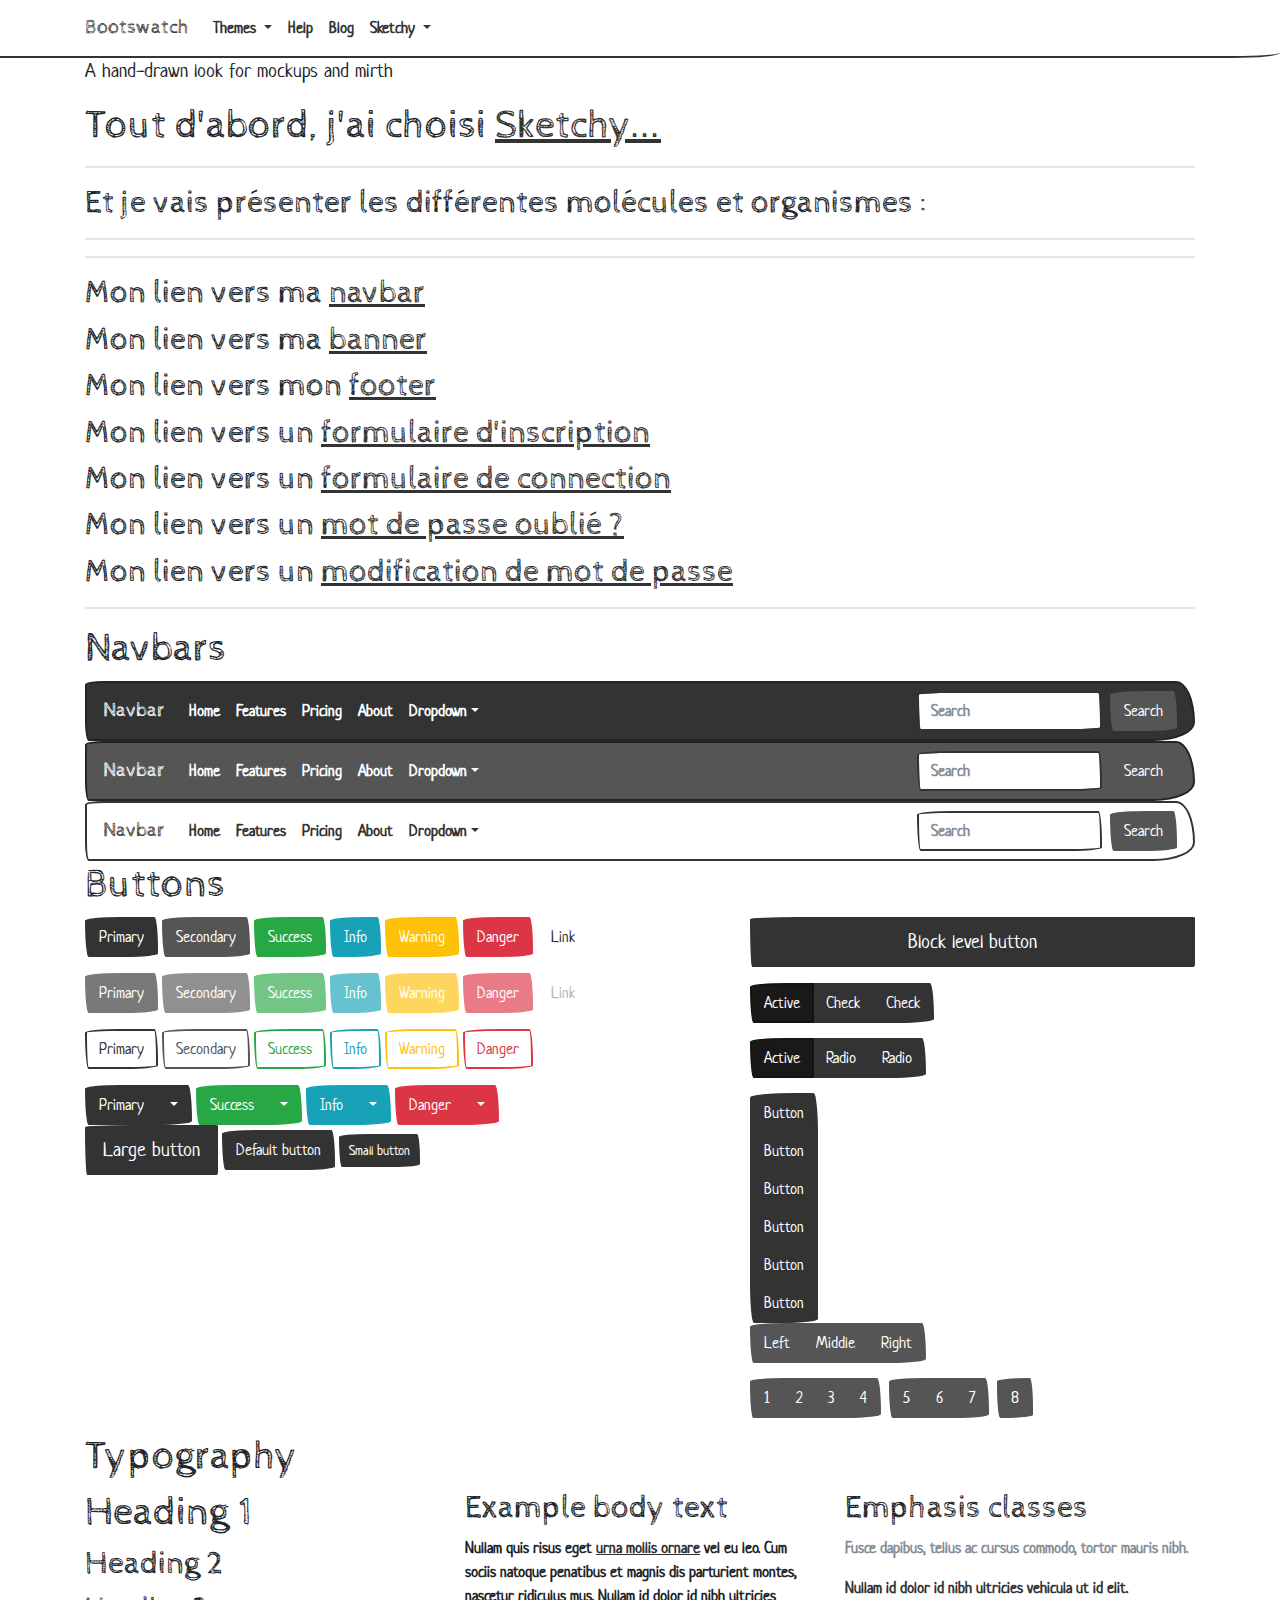
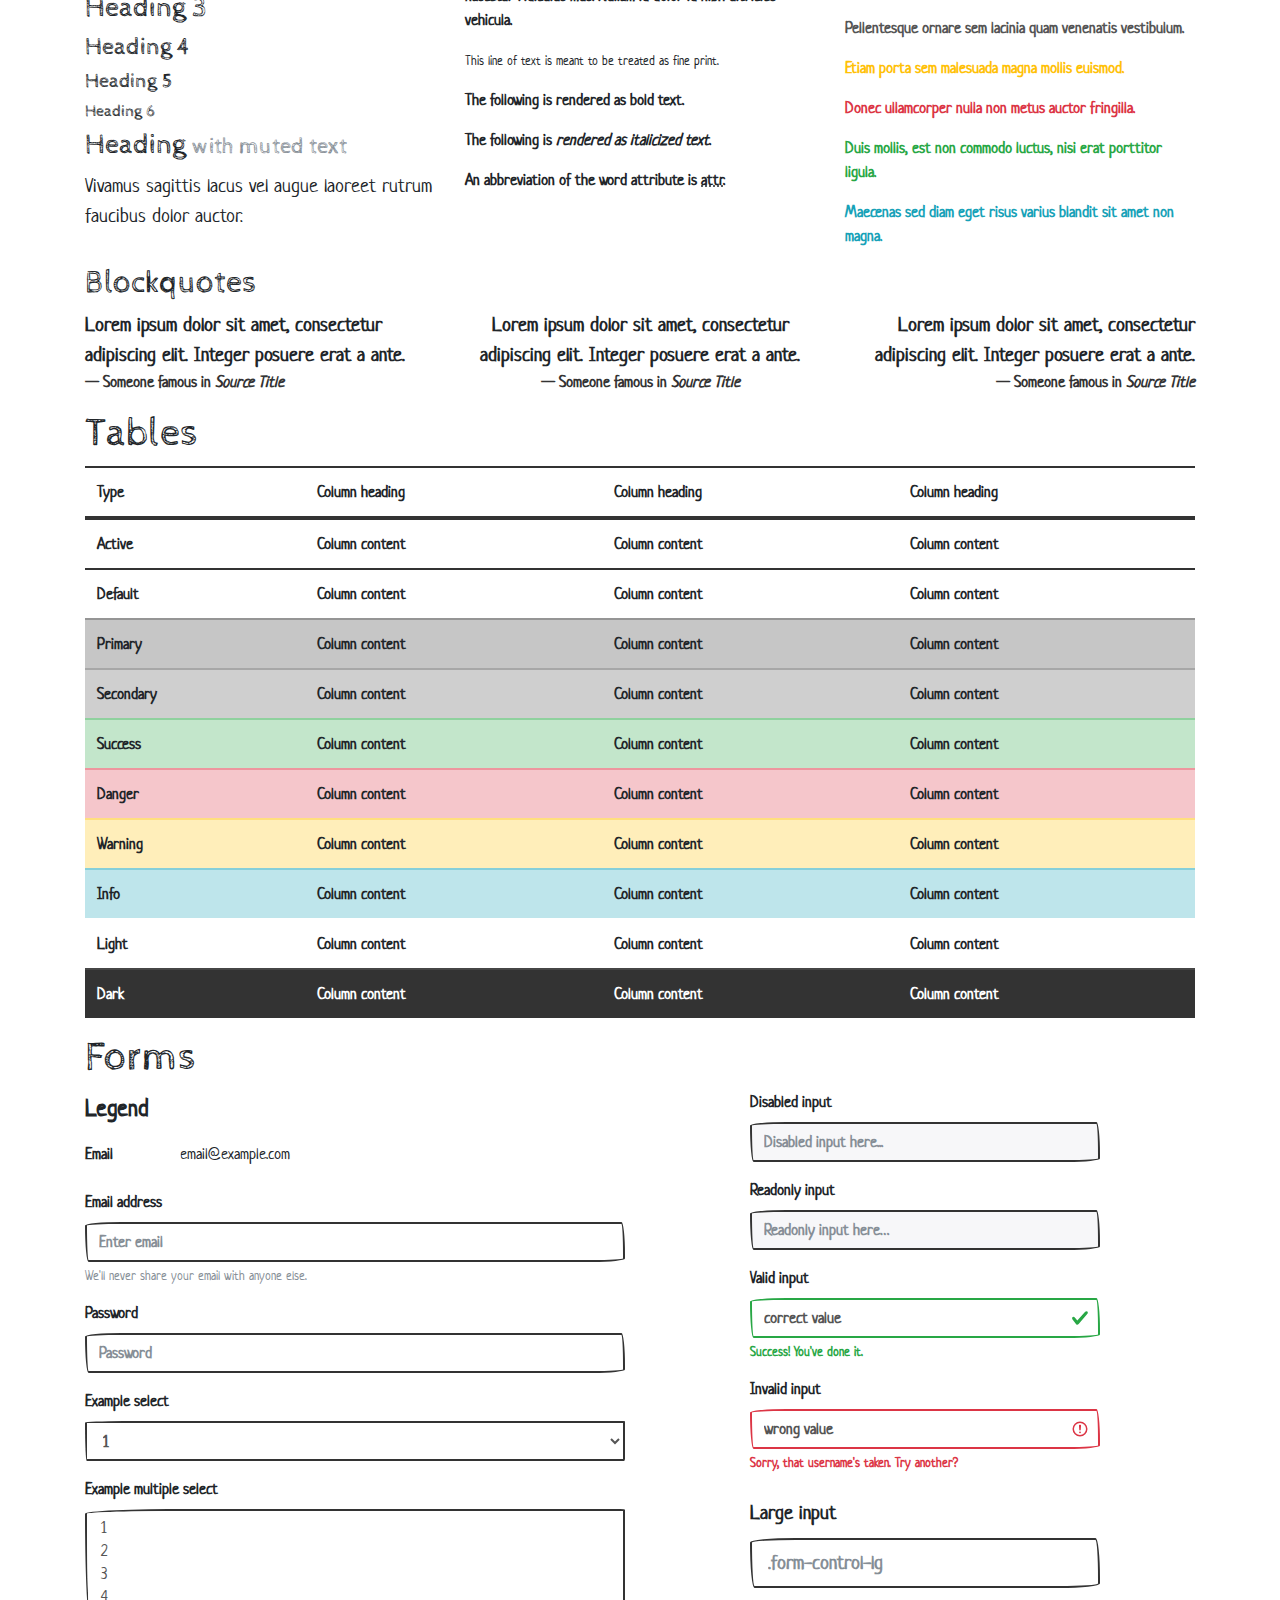
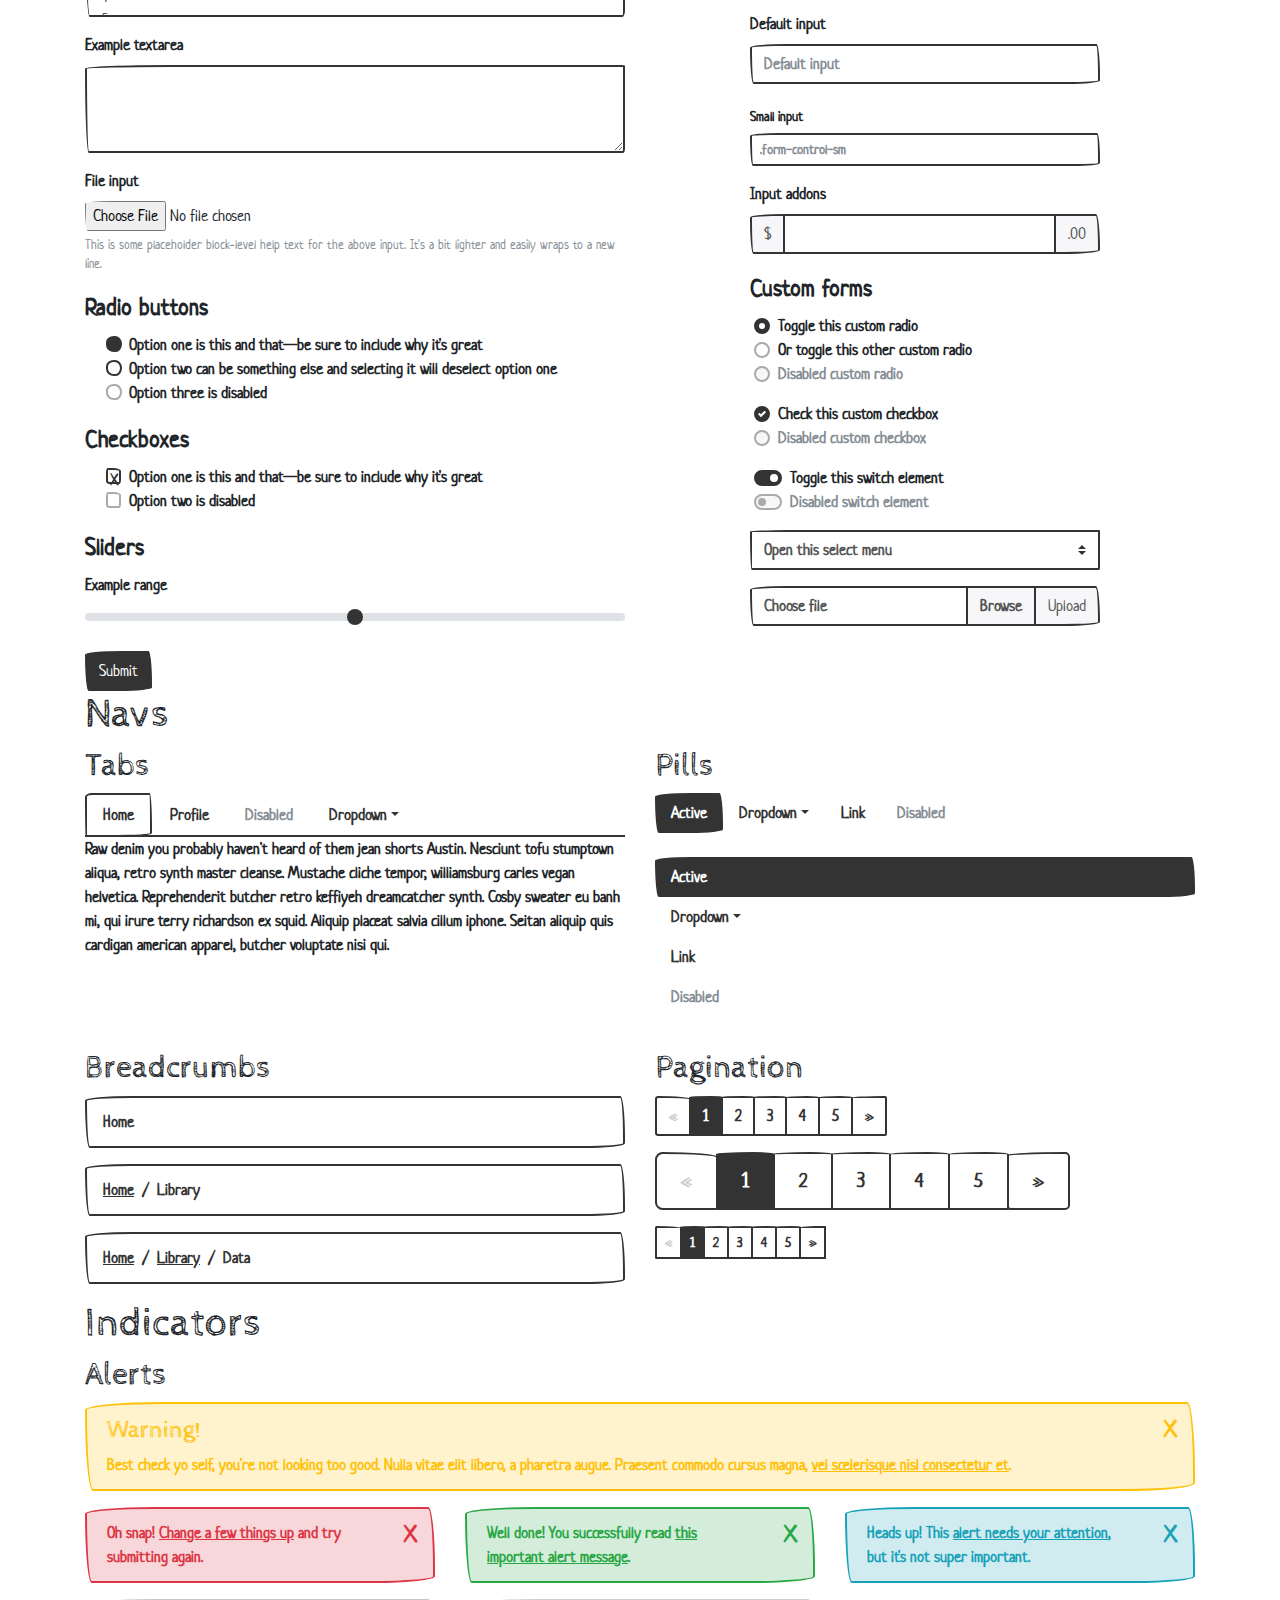
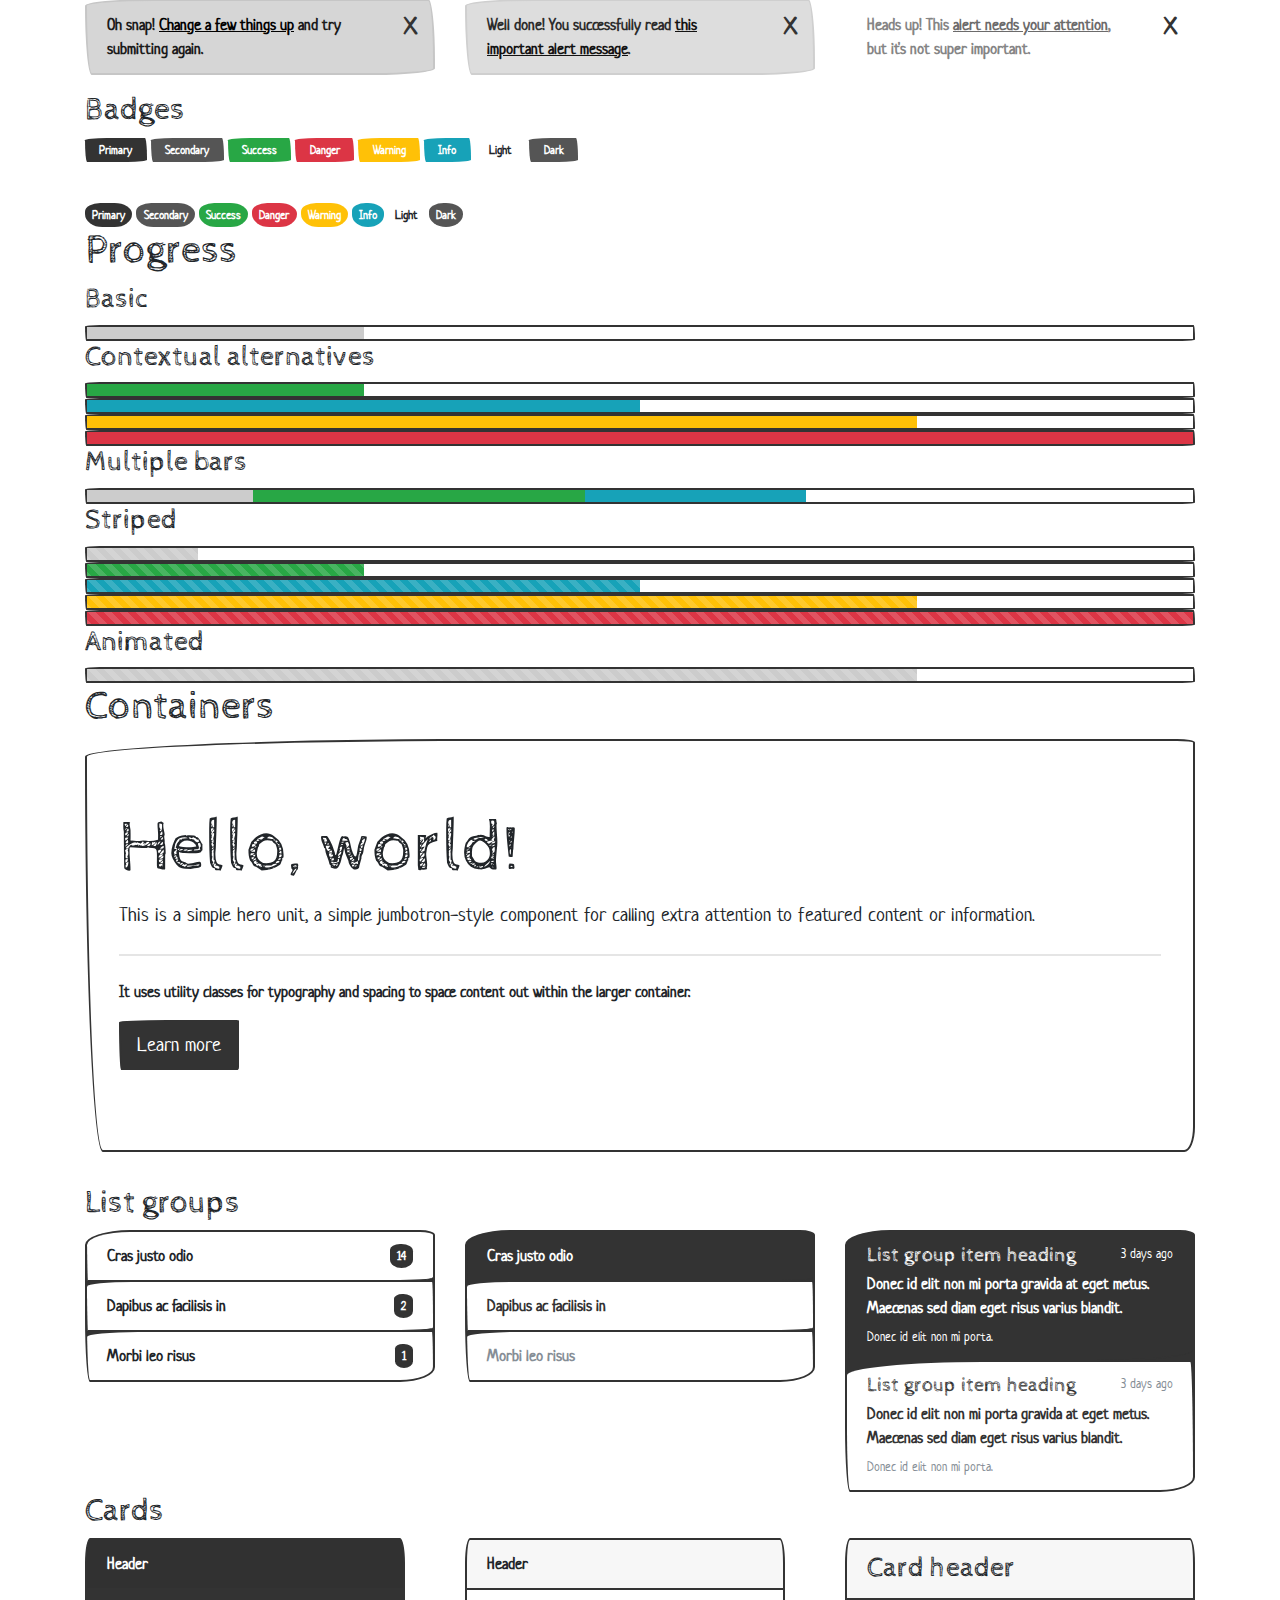
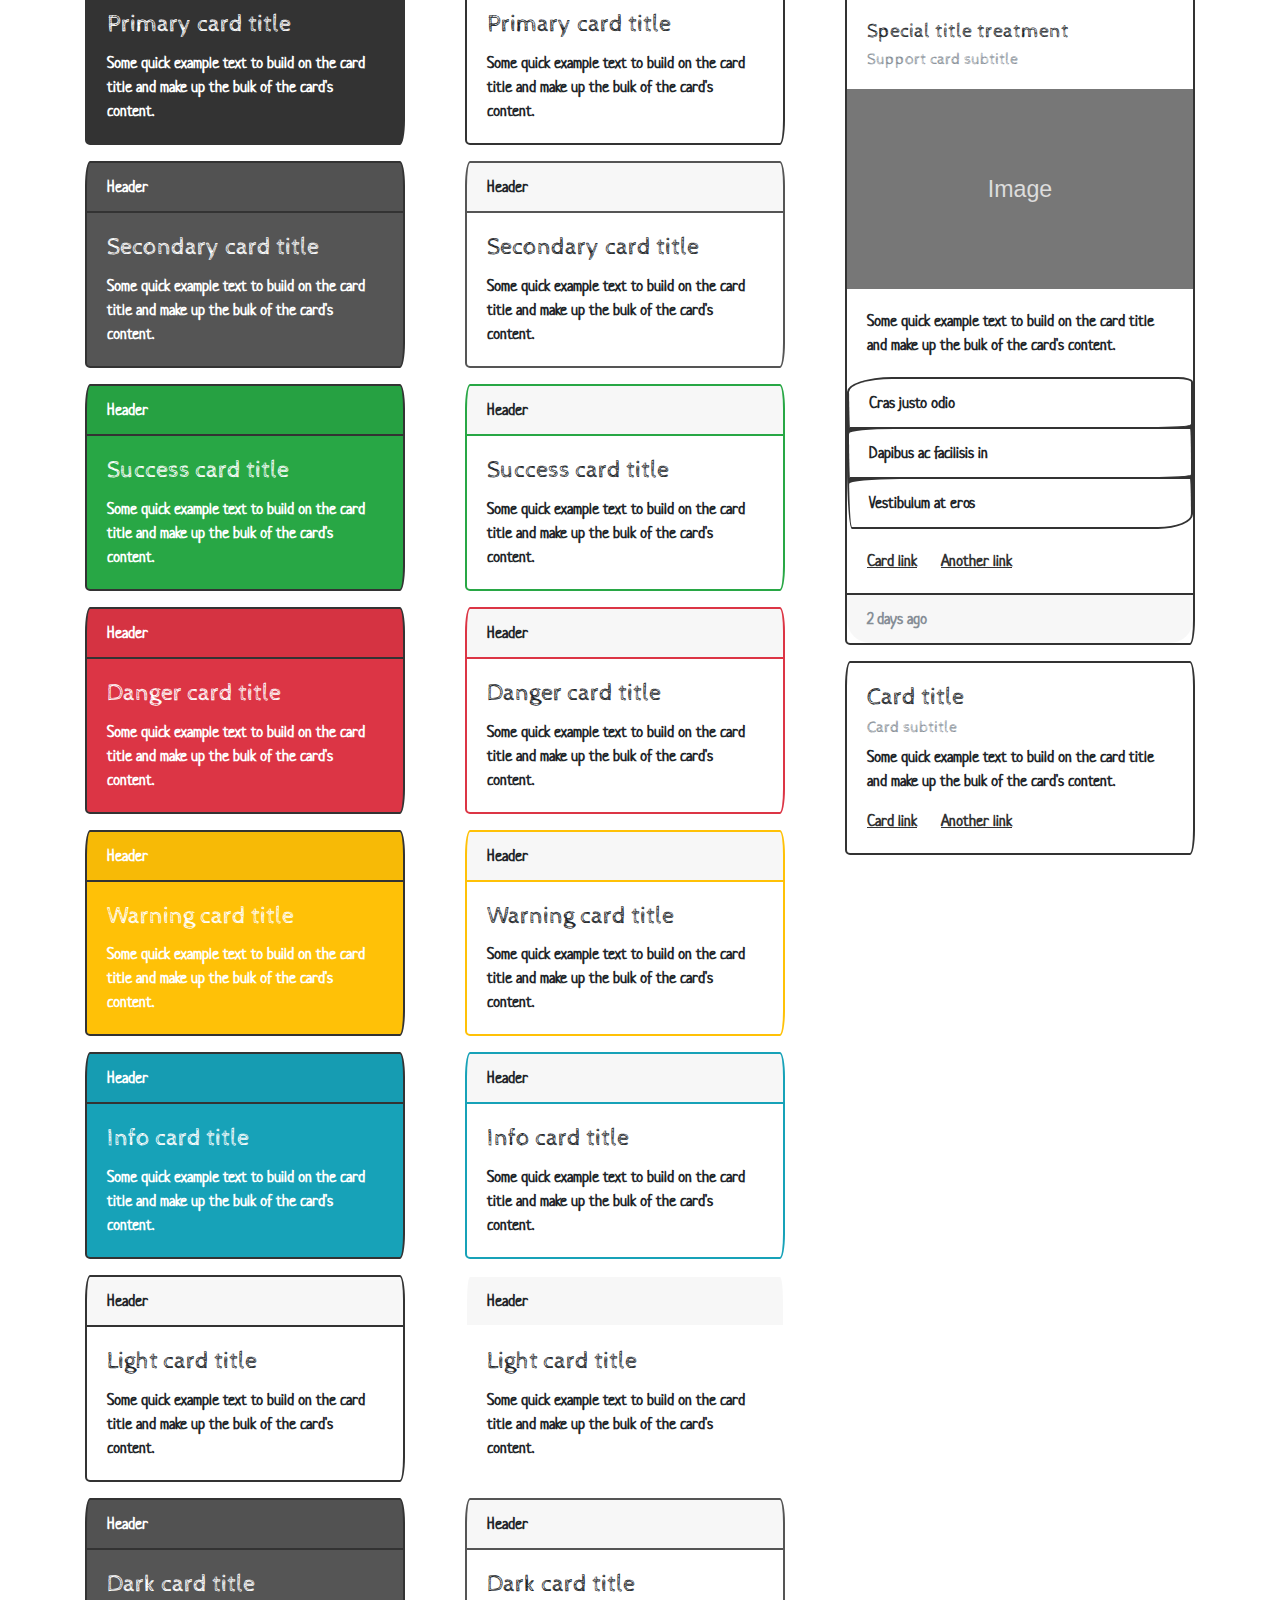
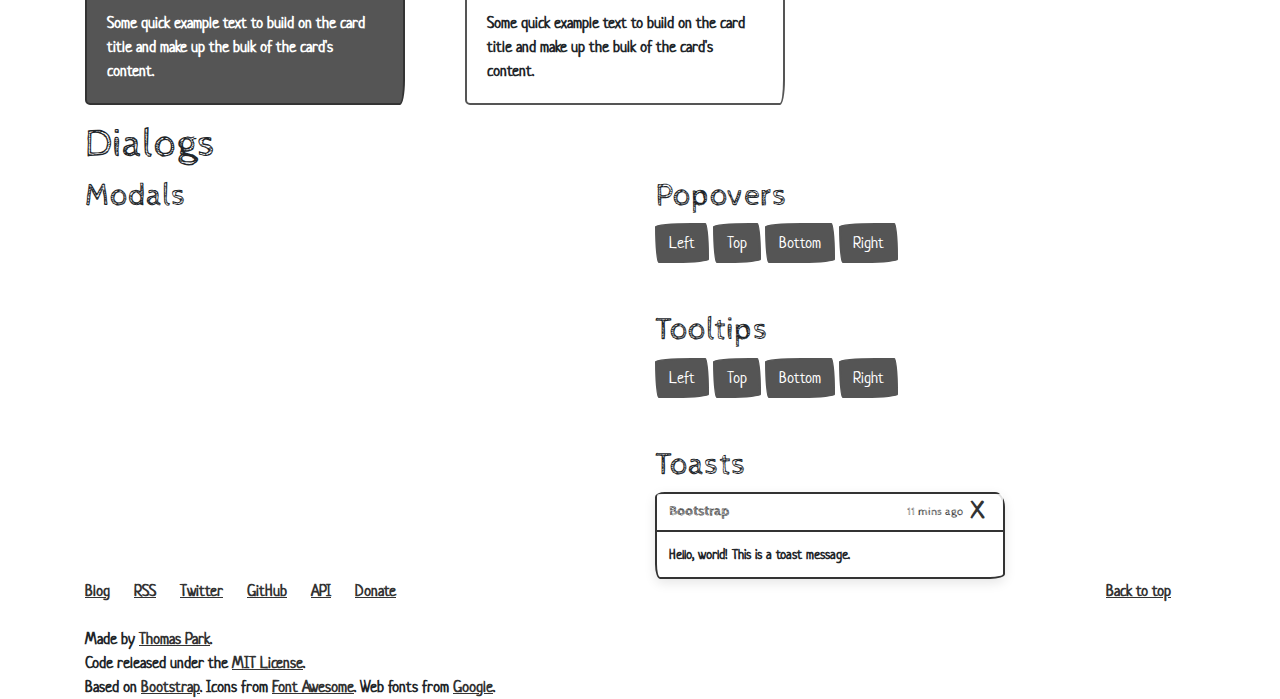
==== index.html @ 8828ddee "Premiere version : formulaires, navbar, footer" ====
<!DOCTYPE html>
<html lang="en">
  <head>
    <meta charset="utf-8">
    <title>Bootswatch: Sketchy</title>
    <meta name="viewport" content="width=device-width, initial-scale=1">
    <meta http-equiv="X-UA-Compatible" content="IE=edge" />
    <!--  Le kit bootstrap.css de mon module choisi -->
    <link rel="stylesheet" href="./style.css" media="screen">
    <link rel="stylesheet" href="./bootstrap.css" media="screen">
    <link rel="stylesheet" href="../_assets/css/custom.min.css">
    <script>

     var _gaq = _gaq || [];
      _gaq.push(['_setAccount', 'UA-23019901-1']);
      _gaq.push(['_setDomainName', "bootswatch.com"]);
        _gaq.push(['_setAllowLinker', true]);
      _gaq.push(['_trackPageview']);

     (function() {
       var ga = document.createElement('script'); ga.type = 'text/javascript'; ga.async = true;
       ga.src = ('https:' == document.location.protocol ? 'https://ssl' : 'http://www') + '.google-analytics.com/ga.js';
       var s = document.getElementsByTagName('script')[0]; s.parentNode.insertBefore(ga, s);
     })();

    </script>
  </head>
  <body>
    <div class="navbar navbar-expand-lg fixed-top navbar-light bg-light">
      <div class="container">
        <a href="../" class="navbar-brand">Bootswatch</a>
        <button class="navbar-toggler" type="button" data-toggle="collapse" data-target="#navbarResponsive" aria-controls="navbarResponsive" aria-expanded="false" aria-label="Toggle navigation">
          <span class="navbar-toggler-icon"></span>
        </button>
        <div class="collapse navbar-collapse" id="navbarResponsive">
          <ul class="navbar-nav">
            <li class="nav-item dropdown">
              <a class="nav-link dropdown-toggle" data-toggle="dropdown" href="#" id="themes">Themes <span class="caret"></span></a>
              <div class="dropdown-menu" aria-labelledby="themes">
                <a class="dropdown-item" href="../default/">Default</a>
                <div class="dropdown-divider"></div>
                <a class="dropdown-item" href="../cerulean/">Cerulean</a>
                <a class="dropdown-item" href="../cosmo/">Cosmo</a>
                <a class="dropdown-item" href="../cyborg/">Cyborg</a>
                <a class="dropdown-item" href="../darkly/">Darkly</a>
                <a class="dropdown-item" href="../flatly/">Flatly</a>
                <a class="dropdown-item" href="../journal/">Journal</a>
                <a class="dropdown-item" href="../litera/">Litera</a>
                <a class="dropdown-item" href="../lumen/">Lumen</a>
                <a class="dropdown-item" href="../lux/">Lux</a>
                <a class="dropdown-item" href="../materia/">Materia</a>
                <a class="dropdown-item" href="../minty/">Minty</a>
                <a class="dropdown-item" href="../pulse/">Pulse</a>
                <a class="dropdown-item" href="../sandstone/">Sandstone</a>
                <a class="dropdown-item" href="../simplex/">Simplex</a>
                <a class="dropdown-item" href="../sketchy/">Sketchy</a>
                <a class="dropdown-item" href="../slate/">Slate</a>
                <a class="dropdown-item" href="../solar/">Solar</a>
                <a class="dropdown-item" href="../spacelab/">Spacelab</a>
                <a class="dropdown-item" href="../superhero/">Superhero</a>
                <a class="dropdown-item" href="../united/">United</a>
                <a class="dropdown-item" href="../yeti/">Yeti</a>
              </div>
            </li>
            <li class="nav-item">
              <a class="nav-link" href="../help/">Help</a>
            </li>
            <li class="nav-item">
              <a class="nav-link" href="https://blog.bootswatch.com">Blog</a>
            </li>
            <li class="nav-item dropdown">
              <a class="nav-link dropdown-toggle" data-toggle="dropdown" href="#" id="download">Sketchy <span class="caret"></span></a>
              <div class="dropdown-menu" aria-labelledby="download">
                <a class="dropdown-item" target="_blank" href="https://jsfiddle.net/bootswatch/gbuemo39/">Open in JSFiddle</a>
                <div class="dropdown-divider"></div>
                <a class="dropdown-item" href="../4/sketchy/bootstrap.min.css" download>bootstrap.min.css</a>
                <a class="dropdown-item" href="../4/sketchy/bootstrap.css" download>bootstrap.css</a>
                <div class="dropdown-divider"></div>
                <a class="dropdown-item" href="../4/sketchy/_variables.scss" download>_variables.scss</a>
                <a class="dropdown-item" href="../4/sketchy/_bootswatch.scss" download>_bootswatch.scss</a>
              </div>
            </li>
          </ul>

        </div>
      </div>
    </div>


    <div class="container">

      <div class="page-header" id="banner">
        <div class="row">
          <div class="col-lg-8 col-md-7 col-sm-6">
            <h1>Sketchy</h1>
            <p class="lead">A hand-drawn look for mockups and mirth</p>
          </div>
          <div class="col-lg-4 col-md-5 col-sm-6">
            <div class="sponsor">
              <script async type="text/javascript" src="//cdn.carbonads.com/carbon.js?serve=CKYIE23N&placement=bootswatchcom" id="_carbonads_js"></script>
            </div>
          </div>
        </div>
      </div>

      <h1>Tout d'abord, j'ai choisi <a href="https://bootswatch.com/sketchy/"> Sketchy...</a></h1>
      <hr/>
      <h2>Et je vais présenter les différentes molécules et organismes :</h2>
      <hr/>

      <hr/>
      <h2>Mon lien vers ma <a href="navbar.html">navbar</a></h2>
      <h2>Mon lien vers ma <a href="banner.html">banner</a></h2>
      <h2>Mon lien vers mon <a href="footer.html">footer</a></h2>
      <h2>Mon lien vers un <a href="inscription_form.html">formulaire d'inscription</a></h2>
      <h2>Mon lien vers un <a href="connexion_form.html">formulaire de connection</a></h2>
      <h2>Mon lien vers un <a href="forgot_password.html">mot de passe oublié ?</a></h2>
      <h2>Mon lien vers un <a href="forgot_password.html">modification de mot de passe</a></h2>
      <hr/>

      <!-- Navbar
      ================================================== -->
      <div class="bs-docs-section clearfix">
        <div class="row">
          <div class="col-lg-12">
            <div class="page-header">
              <h1 id="navbars">Navbars</h1>
            </div>

            <div class="bs-component">
              <nav class="navbar navbar-expand-lg navbar-dark bg-primary">
                <a class="navbar-brand" href="#">Navbar</a>
                <button class="navbar-toggler" type="button" data-toggle="collapse" data-target="#navbarColor01" aria-controls="navbarColor01" aria-expanded="false" aria-label="Toggle navigation">
                  <span class="navbar-toggler-icon"></span>
                </button>

                <div class="collapse navbar-collapse" id="navbarColor01">
                  <ul class="navbar-nav mr-auto">
                    <li class="nav-item active">
                      <a class="nav-link" href="#">Home <span class="sr-only">(current)</span></a>
                    </li>
                    <li class="nav-item">
                      <a class="nav-link" href="#">Features</a>
                    </li>
                    <li class="nav-item">
                      <a class="nav-link" href="#">Pricing</a>
                    </li>
                    <li class="nav-item">
                      <a class="nav-link" href="#">About</a>
                    </li>
                    <li class="nav-item dropdown">
                      <a class="nav-link dropdown-toggle" data-toggle="dropdown" href="#" role="button" aria-haspopup="true"
                        aria-expanded="false">Dropdown</a>
                      <div class="dropdown-menu">
                        <a class="dropdown-item" href="#">Action</a>
                        <a class="dropdown-item" href="#">Another action</a>
                        <a class="dropdown-item" href="#">Something else here</a>
                        <div class="dropdown-divider"></div>
                        <a class="dropdown-item" href="#">Separated link</a>
                      </div>
                    </li>
                  </ul>
                  <form class="form-inline my-2 my-lg-0">
                    <input class="form-control mr-sm-2" type="text" placeholder="Search">
                    <button class="btn btn-secondary my-2 my-sm-0" type="submit">Search</button>
                  </form>
                </div>
              </nav>
            </div>

            <div class="bs-component">
              <nav class="navbar navbar-expand-lg navbar-dark bg-dark">
                <a class="navbar-brand" href="#">Navbar</a>
                <button class="navbar-toggler" type="button" data-toggle="collapse" data-target="#navbarColor02" aria-controls="navbarColor02" aria-expanded="false" aria-label="Toggle navigation">
                  <span class="navbar-toggler-icon"></span>
                </button>

                <div class="collapse navbar-collapse" id="navbarColor02">
                  <ul class="navbar-nav mr-auto">
                    <li class="nav-item active">
                      <a class="nav-link" href="#">Home <span class="sr-only">(current)</span></a>
                    </li>
                    <li class="nav-item">
                      <a class="nav-link" href="#">Features</a>
                    </li>
                    <li class="nav-item">
                      <a class="nav-link" href="#">Pricing</a>
                    </li>
                    <li class="nav-item">
                      <a class="nav-link" href="#">About</a>
                    </li>
                    <li class="nav-item dropdown">
                      <a class="nav-link dropdown-toggle" data-toggle="dropdown" href="#" role="button" aria-haspopup="true"
                        aria-expanded="false">Dropdown</a>
                      <div class="dropdown-menu">
                        <a class="dropdown-item" href="#">Action</a>
                        <a class="dropdown-item" href="#">Another action</a>
                        <a class="dropdown-item" href="#">Something else here</a>
                        <div class="dropdown-divider"></div>
                        <a class="dropdown-item" href="#">Separated link</a>
                      </div>
                    </li>
                  </ul>
                  <form class="form-inline my-2 my-lg-0">
                    <input class="form-control mr-sm-2" type="text" placeholder="Search">
                    <button class="btn btn-secondary my-2 my-sm-0" type="submit">Search</button>
                  </form>
                </div>
              </nav>
            </div>

            <div class="bs-component">
              <nav class="navbar navbar-expand-lg navbar-light bg-light">
                <a class="navbar-brand" href="#">Navbar</a>
                <button class="navbar-toggler" type="button" data-toggle="collapse" data-target="#navbarColor03" aria-controls="navbarColor03" aria-expanded="false" aria-label="Toggle navigation">
                  <span class="navbar-toggler-icon"></span>
                </button>

                <div class="collapse navbar-collapse" id="navbarColor03">
                  <ul class="navbar-nav mr-auto">
                    <li class="nav-item active">
                      <a class="nav-link" href="#">Home <span class="sr-only">(current)</span></a>
                    </li>
                    <li class="nav-item">
                      <a class="nav-link" href="#">Features</a>
                    </li>
                    <li class="nav-item">
                      <a class="nav-link" href="#">Pricing</a>
                    </li>
                    <li class="nav-item">
                      <a class="nav-link" href="#">About</a>
                    </li>
                    <li class="nav-item dropdown">
                      <a class="nav-link dropdown-toggle" data-toggle="dropdown" href="#" role="button" aria-haspopup="true"
                        aria-expanded="false">Dropdown</a>
                      <div class="dropdown-menu">
                        <a class="dropdown-item" href="#">Action</a>
                        <a class="dropdown-item" href="#">Another action</a>
                        <a class="dropdown-item" href="#">Something else here</a>
                        <div class="dropdown-divider"></div>
                        <a class="dropdown-item" href="#">Separated link</a>
                      </div>
                    </li>
                  </ul>
                  <form class="form-inline my-2 my-lg-0">
                    <input class="form-control mr-sm-2" type="text" placeholder="Search">
                    <button class="btn btn-secondary my-2 my-sm-0" type="submit">Search</button>
                  </form>
                </div>
              </nav>
            </div>

          </div>
        </div>
      </div>



      <!-- Buttons
      ================================================== -->
      <div class="bs-docs-section">
        <div class="page-header">
          <div class="row">
            <div class="col-lg-12">
              <h1 id="buttons">Buttons</h1>
            </div>
          </div>
        </div>

        <div class="row">
          <div class="col-lg-7">

            <p class="bs-component">
              <button type="button" class="btn btn-primary">Primary</button>
              <button type="button" class="btn btn-secondary">Secondary</button>
              <button type="button" class="btn btn-success">Success</button>
              <button type="button" class="btn btn-info">Info</button>
              <button type="button" class="btn btn-warning">Warning</button>
              <button type="button" class="btn btn-danger">Danger</button>
              <button type="button" class="btn btn-link">Link</button>
            </p>

            <p class="bs-component">
              <button type="button" class="btn btn-primary disabled">Primary</button>
              <button type="button" class="btn btn-secondary disabled">Secondary</button>
              <button type="button" class="btn btn-success disabled">Success</button>
              <button type="button" class="btn btn-info disabled">Info</button>
              <button type="button" class="btn btn-warning disabled">Warning</button>
              <button type="button" class="btn btn-danger disabled">Danger</button>
              <button type="button" class="btn btn-link disabled">Link</button>
            </p>

            <p class="bs-component">
              <button type="button" class="btn btn-outline-primary">Primary</button>
              <button type="button" class="btn btn-outline-secondary">Secondary</button>
              <button type="button" class="btn btn-outline-success">Success</button>
              <button type="button" class="btn btn-outline-info">Info</button>
              <button type="button" class="btn btn-outline-warning">Warning</button>
              <button type="button" class="btn btn-outline-danger">Danger</button>
            </p>

            <div class="bs-component">
              <div class="btn-group" role="group" aria-label="Button group with nested dropdown">
                <button type="button" class="btn btn-primary">Primary</button>
                <div class="btn-group" role="group">
                  <button id="btnGroupDrop1" type="button" class="btn btn-primary dropdown-toggle" data-toggle="dropdown" aria-haspopup="true" aria-expanded="false"></button>
                  <div class="dropdown-menu" aria-labelledby="btnGroupDrop1">
                    <a class="dropdown-item" href="#">Dropdown link</a>
                    <a class="dropdown-item" href="#">Dropdown link</a>
                  </div>
                </div>
              </div>

              <div class="btn-group" role="group" aria-label="Button group with nested dropdown">
                <button type="button" class="btn btn-success">Success</button>
                <div class="btn-group" role="group">
                  <button id="btnGroupDrop2" type="button" class="btn btn-success dropdown-toggle" data-toggle="dropdown" aria-haspopup="true" aria-expanded="false"></button>
                  <div class="dropdown-menu" aria-labelledby="btnGroupDrop2">
                    <a class="dropdown-item" href="#">Dropdown link</a>
                    <a class="dropdown-item" href="#">Dropdown link</a>
                  </div>
                </div>
              </div>
              
              <div class="btn-group" role="group" aria-label="Button group with nested dropdown">
                <button type="button" class="btn btn-info">Info</button>
                <div class="btn-group" role="group">
                  <button id="btnGroupDrop3" type="button" class="btn btn-info dropdown-toggle" data-toggle="dropdown" aria-haspopup="true" aria-expanded="false"></button>
                  <div class="dropdown-menu" aria-labelledby="btnGroupDrop3">
                    <a class="dropdown-item" href="#">Dropdown link</a>
                    <a class="dropdown-item" href="#">Dropdown link</a>
                  </div>
                </div>
              </div>
              
              <div class="btn-group" role="group" aria-label="Button group with nested dropdown">
                <button type="button" class="btn btn-danger">Danger</button>
                <div class="btn-group" role="group">
                  <button id="btnGroupDrop4" type="button" class="btn btn-danger dropdown-toggle" data-toggle="dropdown" aria-haspopup="true" aria-expanded="false"></button>
                  <div class="dropdown-menu" aria-labelledby="btnGroupDrop4">
                    <a class="dropdown-item" href="#">Dropdown link</a>
                    <a class="dropdown-item" href="#">Dropdown link</a>
                  </div>
                </div>
              </div>
            </div>

            <div class="bs-component">
              <button type="button" class="btn btn-primary btn-lg">Large button</button>
              <button type="button" class="btn btn-primary">Default button</button>
              <button type="button" class="btn btn-primary btn-sm">Small button</button>
            </div>

          </div>
          <div class="col-lg-5">

            <p class="bs-component">
              <button type="button" class="btn btn-primary btn-lg btn-block">Block level button</button>
            </p>

            <div class="bs-component" style="margin-bottom: 15px;">
              <div class="btn-group btn-group-toggle" data-toggle="buttons">
                <label class="btn btn-primary active">
                  <input type="checkbox" checked autocomplete="off"> Active
                </label>
                <label class="btn btn-primary">
                  <input type="checkbox" autocomplete="off"> Check
                </label>
                <label class="btn btn-primary">
                  <input type="checkbox" autocomplete="off"> Check
                </label>
              </div>
            </div>

            <div class="bs-component" style="margin-bottom: 15px;">
              <div class="btn-group btn-group-toggle" data-toggle="buttons">
                <label class="btn btn-primary active">
                  <input type="radio" name="options" id="option1" autocomplete="off" checked> Active
                </label>
                <label class="btn btn-primary">
                  <input type="radio" name="options" id="option2" autocomplete="off"> Radio
                </label>
                <label class="btn btn-primary">
                  <input type="radio" name="options" id="option3" autocomplete="off"> Radio
                </label>
              </div>
            </div>

            <div class="bs-component">
              <div class="btn-group-vertical">
                <button type="button" class="btn btn-primary">Button</button>
                <button type="button" class="btn btn-primary">Button</button>
                <button type="button" class="btn btn-primary">Button</button>
                <button type="button" class="btn btn-primary">Button</button>
                <button type="button" class="btn btn-primary">Button</button>
                <button type="button" class="btn btn-primary">Button</button>
              </div>
            </div>

            <div class="bs-component" style="margin-bottom: 15px;">
              <div class="btn-group" role="group" aria-label="Basic example">
                <button type="button" class="btn btn-secondary">Left</button>
                <button type="button" class="btn btn-secondary">Middle</button>
                <button type="button" class="btn btn-secondary">Right</button>
              </div>
            </div>

            <div class="bs-component" style="margin-bottom: 15px;">
              <div class="btn-toolbar" role="toolbar" aria-label="Toolbar with button groups">
                <div class="btn-group mr-2" role="group" aria-label="First group">
                  <button type="button" class="btn btn-secondary">1</button>
                  <button type="button" class="btn btn-secondary">2</button>
                  <button type="button" class="btn btn-secondary">3</button>
                  <button type="button" class="btn btn-secondary">4</button>
                </div>
                <div class="btn-group mr-2" role="group" aria-label="Second group">
                  <button type="button" class="btn btn-secondary">5</button>
                  <button type="button" class="btn btn-secondary">6</button>
                  <button type="button" class="btn btn-secondary">7</button>
                </div>
                <div class="btn-group" role="group" aria-label="Third group">
                  <button type="button" class="btn btn-secondary">8</button>
                </div>
              </div>
            </div>

          </div>
        </div>
      </div>

      <!-- Typography
      ================================================== -->
      <div class="bs-docs-section">
        <div class="row">
          <div class="col-lg-12">
            <div class="page-header">
              <h1 id="typography">Typography</h1>
            </div>
          </div>
        </div>

        <!-- Headings -->

        <div class="row">
          <div class="col-lg-4">
            <div class="bs-component">
              <h1>Heading 1</h1>
              <h2>Heading 2</h2>
              <h3>Heading 3</h3>
              <h4>Heading 4</h4>
              <h5>Heading 5</h5>
              <h6>Heading 6</h6>
              <h3>
                Heading
                <small class="text-muted">with muted text</small>
              </h3>
              <p class="lead">Vivamus sagittis lacus vel augue laoreet rutrum faucibus dolor auctor.</p>
            </div>
          </div>
          <div class="col-lg-4">
            <div class="bs-component">
              <h2>Example body text</h2>
              <p>Nullam quis risus eget <a href="#">urna mollis ornare</a> vel eu leo. Cum sociis natoque penatibus et magnis dis parturient montes, nascetur ridiculus mus. Nullam id dolor id nibh ultricies vehicula.</p>
              <p><small>This line of text is meant to be treated as fine print.</small></p>
              <p>The following is <strong>rendered as bold text</strong>.</p>
              <p>The following is <em>rendered as italicized text</em>.</p>
              <p>An abbreviation of the word attribute is <abbr title="attribute">attr</abbr>.</p>
            </div>

          </div>
          <div class="col-lg-4">
            <div class="bs-component">
              <h2>Emphasis classes</h2>
              <p class="text-muted">Fusce dapibus, tellus ac cursus commodo, tortor mauris nibh.</p>
              <p class="text-primary">Nullam id dolor id nibh ultricies vehicula ut id elit.</p>
              <p class="text-secondary">Pellentesque ornare sem lacinia quam venenatis vestibulum.</p>
              <p class="text-warning">Etiam porta sem malesuada magna mollis euismod.</p>
              <p class="text-danger">Donec ullamcorper nulla non metus auctor fringilla.</p>
              <p class="text-success">Duis mollis, est non commodo luctus, nisi erat porttitor ligula.</p>
              <p class="text-info">Maecenas sed diam eget risus varius blandit sit amet non magna.</p>
            </div>

          </div>
        </div>

        <!-- Blockquotes -->

        <div class="row">
          <div class="col-lg-12">
            <h2 id="type-blockquotes">Blockquotes</h2>
          </div>
        </div>
        <div class="row">
          <div class="col-lg-4">
            <div class="bs-component">
              <blockquote class="blockquote">
                <p class="mb-0">Lorem ipsum dolor sit amet, consectetur adipiscing elit. Integer posuere erat a ante.</p>
                <footer class="blockquote-footer">Someone famous in <cite title="Source Title">Source Title</cite></footer>
              </blockquote>
            </div>
          </div>
          <div class="col-lg-4">
            <div class="bs-component">
              <blockquote class="blockquote text-center">
                <p class="mb-0">Lorem ipsum dolor sit amet, consectetur adipiscing elit. Integer posuere erat a ante.</p>
                <footer class="blockquote-footer">Someone famous in <cite title="Source Title">Source Title</cite></footer>
              </blockquote>
            </div>
          </div>
          <div class="col-lg-4">
            <div class="bs-component">
              <blockquote class="blockquote text-right">
                <p class="mb-0">Lorem ipsum dolor sit amet, consectetur adipiscing elit. Integer posuere erat a ante.</p>
                <footer class="blockquote-footer">Someone famous in <cite title="Source Title">Source Title</cite></footer>
              </blockquote>
            </div>
          </div>
        </div>
      </div>

      <!-- Tables
      ================================================== -->
      <div class="bs-docs-section">

        <div class="row">
          <div class="col-lg-12">
            <div class="page-header">
              <h1 id="tables">Tables</h1>
            </div>

            <div class="bs-component">
              <table class="table table-hover">
                <thead>
                  <tr>
                    <th scope="col">Type</th>
                    <th scope="col">Column heading</th>
                    <th scope="col">Column heading</th>
                    <th scope="col">Column heading</th>
                  </tr>
                </thead>
                <tbody>
                  <tr class="table-active">
                    <th scope="row">Active</th>
                    <td>Column content</td>
                    <td>Column content</td>
                    <td>Column content</td>
                  </tr>
                  <tr>
                    <th scope="row">Default</th>
                    <td>Column content</td>
                    <td>Column content</td>
                    <td>Column content</td>
                  </tr>
                  <tr class="table-primary">
                    <th scope="row">Primary</th>
                    <td>Column content</td>
                    <td>Column content</td>
                    <td>Column content</td>
                  </tr>
                  <tr class="table-secondary">
                    <th scope="row">Secondary</th>
                    <td>Column content</td>
                    <td>Column content</td>
                    <td>Column content</td>
                  </tr>
                  <tr class="table-success">
                    <th scope="row">Success</th>
                    <td>Column content</td>
                    <td>Column content</td>
                    <td>Column content</td>
                  </tr>
                  <tr class="table-danger">
                    <th scope="row">Danger</th>
                    <td>Column content</td>
                    <td>Column content</td>
                    <td>Column content</td>
                  </tr>
                  <tr class="table-warning">
                    <th scope="row">Warning</th>
                    <td>Column content</td>
                    <td>Column content</td>
                    <td>Column content</td>
                  </tr>
                  <tr class="table-info">
                    <th scope="row">Info</th>
                    <td>Column content</td>
                    <td>Column content</td>
                    <td>Column content</td>
                  </tr>
                  <tr class="table-light">
                    <th scope="row">Light</th>
                    <td>Column content</td>
                    <td>Column content</td>
                    <td>Column content</td>
                  </tr>
                  <tr class="table-dark">
                    <th scope="row">Dark</th>
                    <td>Column content</td>
                    <td>Column content</td>
                    <td>Column content</td>
                  </tr>
                </tbody>
              </table> 
            </div><!-- /example -->
          </div>
        </div>
      </div>

      <!-- Forms
      ================================================== -->
      <div class="bs-docs-section">
        <div class="row">
          <div class="col-lg-12">
            <div class="page-header">
              <h1 id="forms">Forms</h1>
            </div>
          </div>
        </div>

        <div class="row">
          <div class="col-lg-6">
            <div class="bs-component">
              <form>
                <fieldset>
                  <legend>Legend</legend>
                  <div class="form-group row">
                    <label for="staticEmail" class="col-sm-2 col-form-label">Email</label>
                    <div class="col-sm-10">
                      <input type="text" readonly class="form-control-plaintext" id="staticEmail" value="email@example.com">
                    </div>
                  </div>
                  <div class="form-group">
                    <label for="exampleInputEmail1">Email address</label>
                    <input type="email" class="form-control" id="exampleInputEmail1" aria-describedby="emailHelp" placeholder="Enter email">
                    <small id="emailHelp" class="form-text text-muted">We'll never share your email with anyone else.</small>
                  </div>
                  <div class="form-group">
                    <label for="exampleInputPassword1">Password</label>
                    <input type="password" class="form-control" id="exampleInputPassword1" placeholder="Password">
                  </div>
                  <div class="form-group">
                    <label for="exampleSelect1">Example select</label>
                    <select class="form-control" id="exampleSelect1">
                      <option>1</option>
                      <option>2</option>
                      <option>3</option>
                      <option>4</option>
                      <option>5</option>
                    </select>
                  </div>
                  <div class="form-group">
                    <label for="exampleSelect2">Example multiple select</label>
                    <select multiple class="form-control" id="exampleSelect2">
                      <option>1</option>
                      <option>2</option>
                      <option>3</option>
                      <option>4</option>
                      <option>5</option>
                    </select>
                  </div>
                  <div class="form-group">
                    <label for="exampleTextarea">Example textarea</label>
                    <textarea class="form-control" id="exampleTextarea" rows="3"></textarea>
                  </div>
                  <div class="form-group">
                    <label for="exampleInputFile">File input</label>
                    <input type="file" class="form-control-file" id="exampleInputFile" aria-describedby="fileHelp">
                    <small id="fileHelp" class="form-text text-muted">This is some placeholder block-level help text for the above input. It's a bit lighter and easily wraps to a new line.</small>
                  </div>
                  <fieldset class="form-group">
                    <legend>Radio buttons</legend>
                    <div class="form-check">
                      <label class="form-check-label">
                        <input type="radio" class="form-check-input" name="optionsRadios" id="optionsRadios1" value="option1" checked>
                        Option one is this and that&mdash;be sure to include why it's great
                      </label>
                    </div>
                    <div class="form-check">
                    <label class="form-check-label">
                        <input type="radio" class="form-check-input" name="optionsRadios" id="optionsRadios2" value="option2">
                        Option two can be something else and selecting it will deselect option one
                      </label>
                    </div>
                    <div class="form-check disabled">
                    <label class="form-check-label">
                        <input type="radio" class="form-check-input" name="optionsRadios" id="optionsRadios3" value="option3" disabled>
                        Option three is disabled
                      </label>
                    </div>
                  </fieldset>
                  <fieldset class="form-group">
                    <legend>Checkboxes</legend>
                    <div class="form-check">
                      <label class="form-check-label">
                        <input class="form-check-input" type="checkbox" value="" checked>
                        Option one is this and that&mdash;be sure to include why it's great
                      </label>
                    </div>
                    <div class="form-check disabled">
                      <label class="form-check-label">
                        <input class="form-check-input" type="checkbox" value="" disabled>
                        Option two is disabled
                      </label>
                    </div>
                  </fieldset>
                  <fieldset class="form-group">
                    <legend>Sliders</legend>
                    <label for="customRange1">Example range</label>
                    <input type="range" class="custom-range" id="customRange1">
                  </fieldset>
                  <button type="submit" class="btn btn-primary">Submit</button>
                </fieldset>
              </form>
            </div>
          </div>
          <div class="col-lg-4 offset-lg-1">

            <form class="bs-component">
              <div class="form-group">
                <fieldset disabled>
                  <label class="control-label" for="disabledInput">Disabled input</label>
                  <input class="form-control" id="disabledInput" type="text" placeholder="Disabled input here..." disabled="">
                </fieldset>
              </div>

              <div class="form-group">
                <fieldset>
                  <label class="control-label" for="readOnlyInput">Readonly input</label>
                  <input class="form-control" id="readOnlyInput" type="text" placeholder="Readonly input here…" readonly>
                </fieldset>
              </div>

              <div class="form-group has-success">
                <label class="form-control-label" for="inputSuccess1">Valid input</label>
                <input type="text" value="correct value" class="form-control is-valid" id="inputValid">
                <div class="valid-feedback">Success! You've done it.</div>
              </div>

              <div class="form-group has-danger">
                <label class="form-control-label" for="inputDanger1">Invalid input</label>
                <input type="text" value="wrong value" class="form-control is-invalid" id="inputInvalid">
                <div class="invalid-feedback">Sorry, that username's taken. Try another?</div>
              </div>

              <div class="form-group">
                <label class="col-form-label col-form-label-lg" for="inputLarge">Large input</label>
                <input class="form-control form-control-lg" type="text" placeholder=".form-control-lg" id="inputLarge">
              </div>

              <div class="form-group">
                <label class="col-form-label" for="inputDefault">Default input</label>
                <input type="text" class="form-control" placeholder="Default input" id="inputDefault">
              </div>

              <div class="form-group">
                <label class="col-form-label col-form-label-sm" for="inputSmall">Small input</label>
                <input class="form-control form-control-sm" type="text" placeholder=".form-control-sm" id="inputSmall">
              </div>

              <div class="form-group">
                <label class="control-label">Input addons</label>
                <div class="form-group">
                  <div class="input-group mb-3">
                    <div class="input-group-prepend">
                      <span class="input-group-text">$</span>
                    </div>
                    <input type="text" class="form-control" aria-label="Amount (to the nearest dollar)">
                    <div class="input-group-append">
                      <span class="input-group-text">.00</span>
                    </div>
                  </div>
                </div>
              </div>
            </form>

            <div class="bs-component">
              <fieldset>
                <legend>Custom forms</legend>
                <div class="form-group">
                  <div class="custom-control custom-radio">
                    <input type="radio" id="customRadio1" name="customRadio" class="custom-control-input" checked>
                    <label class="custom-control-label" for="customRadio1">Toggle this custom radio</label>
                  </div>
                  <div class="custom-control custom-radio">
                    <input type="radio" id="customRadio2" name="customRadio" class="custom-control-input">
                    <label class="custom-control-label" for="customRadio2">Or toggle this other custom radio</label>
                  </div>
                  <div class="custom-control custom-radio">
                    <input type="radio" id="customRadio3" name="customRadio" class="custom-control-input" disabled>
                    <label class="custom-control-label" for="customRadio3">Disabled custom radio</label>
                  </div>
                </div>
                <div class="form-group">
                  <div class="custom-control custom-checkbox">
                    <input type="checkbox" class="custom-control-input" id="customCheck1" checked>
                    <label class="custom-control-label" for="customCheck1">Check this custom checkbox</label>
                  </div>
                  <div class="custom-control custom-checkbox">
                    <input type="checkbox" class="custom-control-input" id="customCheck2" disabled>
                    <label class="custom-control-label" for="customCheck2">Disabled custom checkbox</label>
                  </div>
                </div>
                <div class="form-group">
                  <div class="custom-control custom-switch">
                    <input type="checkbox" class="custom-control-input" id="customSwitch1" checked>
                    <label class="custom-control-label" for="customSwitch1">Toggle this switch element</label>
                  </div>
                  <div class="custom-control custom-switch">
                    <input type="checkbox" class="custom-control-input" disabled id="customSwitch2">
                    <label class="custom-control-label" for="customSwitch2">Disabled switch element</label>
                  </div>
                </div>
                <div class="form-group">
                  <select class="custom-select">
                    <option selected>Open this select menu</option>
                    <option value="1">One</option>
                    <option value="2">Two</option>
                    <option value="3">Three</option>
                  </select>
                </div>
                <div class="form-group">
                  <div class="input-group mb-3">
                    <div class="custom-file">
                      <input type="file" class="custom-file-input" id="inputGroupFile02">
                      <label class="custom-file-label" for="inputGroupFile02">Choose file</label>
                    </div>
                    <div class="input-group-append">
                      <span class="input-group-text" id="">Upload</span>
                    </div>
                  </div>
                </div>
              </fieldset>
            </div>

          </div>
        </div>
      </div>

      <!-- Navs
      ================================================== -->
      <div class="bs-docs-section">

        <div class="row">
          <div class="col-lg-12">
            <div class="page-header">
              <h1 id="navs">Navs</h1>
            </div>
          </div>
        </div>

        <div class="row" style="margin-bottom: 2rem;">
          <div class="col-lg-6">
            <h2 id="nav-tabs">Tabs</h2>
            <div class="bs-component">
              <ul class="nav nav-tabs">
                <li class="nav-item">
                  <a class="nav-link active" data-toggle="tab" href="#home">Home</a>
                </li>
                <li class="nav-item">
                  <a class="nav-link" data-toggle="tab" href="#profile">Profile</a>
                </li>
                <li class="nav-item">
                  <a class="nav-link disabled" href="#">Disabled</a>
                </li>
                <li class="nav-item dropdown">
                  <a class="nav-link dropdown-toggle" data-toggle="dropdown" href="#" role="button" aria-haspopup="true" aria-expanded="false">Dropdown</a>
                  <div class="dropdown-menu">
                    <a class="dropdown-item" href="#">Action</a>
                    <a class="dropdown-item" href="#">Another action</a>
                    <a class="dropdown-item" href="#">Something else here</a>
                    <div class="dropdown-divider"></div>
                    <a class="dropdown-item" href="#">Separated link</a>
                  </div>
                </li>
              </ul>
              <div id="myTabContent" class="tab-content">
                <div class="tab-pane fade show active" id="home">
                  <p>Raw denim you probably haven't heard of them jean shorts Austin. Nesciunt tofu stumptown aliqua, retro synth master cleanse. Mustache cliche tempor, williamsburg carles vegan helvetica. Reprehenderit butcher retro keffiyeh dreamcatcher synth. Cosby sweater eu banh mi, qui irure terry richardson ex squid. Aliquip placeat salvia cillum iphone. Seitan aliquip quis cardigan american apparel, butcher voluptate nisi qui.</p>
                </div>
                <div class="tab-pane fade" id="profile">
                  <p>Food truck fixie locavore, accusamus mcsweeney's marfa nulla single-origin coffee squid. Exercitation +1 labore velit, blog sartorial PBR leggings next level wes anderson artisan four loko farm-to-table craft beer twee. Qui photo booth letterpress, commodo enim craft beer mlkshk aliquip jean shorts ullamco ad vinyl cillum PBR. Homo nostrud organic, assumenda labore aesthetic magna delectus mollit.</p>
                </div>
                <div class="tab-pane fade" id="dropdown1">
                  <p>Etsy mixtape wayfarers, ethical wes anderson tofu before they sold out mcsweeney's organic lomo retro fanny pack lo-fi farm-to-table readymade. Messenger bag gentrify pitchfork tattooed craft beer, iphone skateboard locavore carles etsy salvia banksy hoodie helvetica. DIY synth PBR banksy irony. Leggings gentrify squid 8-bit cred pitchfork.</p>
                </div>
                <div class="tab-pane fade" id="dropdown2">
                  <p>Trust fund seitan letterpress, keytar raw denim keffiyeh etsy art party before they sold out master cleanse gluten-free squid scenester freegan cosby sweater. Fanny pack portland seitan DIY, art party locavore wolf cliche high life echo park Austin. Cred vinyl keffiyeh DIY salvia PBR, banh mi before they sold out farm-to-table VHS viral locavore cosby sweater.</p>
                </div>
              </div>
            </div>
          </div>

          <div class="col-lg-6">
            <h2 id="nav-pills">Pills</h2>
            <div class="bs-component">
              <ul class="nav nav-pills">
                <li class="nav-item">
                  <a class="nav-link active" href="#">Active</a>
                </li>
                <li class="nav-item dropdown">
                  <a class="nav-link dropdown-toggle" data-toggle="dropdown" href="#" role="button" aria-haspopup="true" aria-expanded="false">Dropdown</a>
                  <div class="dropdown-menu">
                    <a class="dropdown-item" href="#">Action</a>
                    <a class="dropdown-item" href="#">Another action</a>
                    <a class="dropdown-item" href="#">Something else here</a>
                    <div class="dropdown-divider"></div>
                    <a class="dropdown-item" href="#">Separated link</a>
                  </div>
                </li>
                <li class="nav-item">
                  <a class="nav-link" href="#">Link</a>
                </li>
                <li class="nav-item">
                  <a class="nav-link disabled" href="#">Disabled</a>
                </li>
              </ul>
            </div>
            <br>
            <div class="bs-component">
              <ul class="nav nav-pills flex-column">
                <li class="nav-item">
                  <a class="nav-link active" href="#">Active</a>
                </li>
                <li class="nav-item dropdown">
                  <a class="nav-link dropdown-toggle" data-toggle="dropdown" href="#" role="button" aria-haspopup="true" aria-expanded="false">Dropdown</a>
                  <div class="dropdown-menu">
                    <a class="dropdown-item" href="#">Action</a>
                    <a class="dropdown-item" href="#">Another action</a>
                    <a class="dropdown-item" href="#">Something else here</a>
                    <div class="dropdown-divider"></div>
                    <a class="dropdown-item" href="#">Separated link</a>
                  </div>
                </li>
                <li class="nav-item">
                  <a class="nav-link" href="#">Link</a>
                </li>
                <li class="nav-item">
                  <a class="nav-link disabled" href="#">Disabled</a>
                </li>
              </ul>
            </div>
          </div>
        </div>

        <div class="row">
          <div class="col-lg-6">
            <h2 id="nav-breadcrumbs">Breadcrumbs</h2>
            <div class="bs-component">
              <ol class="breadcrumb">
                <li class="breadcrumb-item active">Home</li>
              </ol>
              <ol class="breadcrumb">
                <li class="breadcrumb-item"><a href="#">Home</a></li>
                <li class="breadcrumb-item active">Library</li>
              </ol>
              <ol class="breadcrumb">
                <li class="breadcrumb-item"><a href="#">Home</a></li>
                <li class="breadcrumb-item"><a href="#">Library</a></li>
                <li class="breadcrumb-item active">Data</li>
              </ol>
            </div>
          </div>

          <div class="col-lg-6">
            <h2 id="pagination">Pagination</h2>
            <div class="bs-component">
              <div>
                <ul class="pagination">
                  <li class="page-item disabled">
                    <a class="page-link" href="#">&laquo;</a>
                  </li>
                  <li class="page-item active">
                    <a class="page-link" href="#">1</a>
                  </li>
                  <li class="page-item">
                    <a class="page-link" href="#">2</a>
                  </li>
                  <li class="page-item">
                    <a class="page-link" href="#">3</a>
                  </li>
                  <li class="page-item">
                    <a class="page-link" href="#">4</a>
                  </li>
                  <li class="page-item">
                    <a class="page-link" href="#">5</a>
                  </li>
                  <li class="page-item">
                    <a class="page-link" href="#">&raquo;</a>
                  </li>
                </ul>
              </div>

              <div>
                <ul class="pagination pagination-lg">
                  <li class="page-item disabled">
                    <a class="page-link" href="#">&laquo;</a>
                  </li>
                  <li class="page-item active">
                    <a class="page-link" href="#">1</a>
                  </li>
                  <li class="page-item">
                    <a class="page-link" href="#">2</a>
                  </li>
                  <li class="page-item">
                    <a class="page-link" href="#">3</a>
                  </li>
                  <li class="page-item">
                    <a class="page-link" href="#">4</a>
                  </li>
                  <li class="page-item">
                    <a class="page-link" href="#">5</a>
                  </li>
                  <li class="page-item">
                    <a class="page-link" href="#">&raquo;</a>
                  </li>
                </ul>
              </div>

              <div>
                <ul class="pagination pagination-sm">
                  <li class="page-item disabled">
                    <a class="page-link" href="#">&laquo;</a>
                  </li>
                  <li class="page-item active">
                    <a class="page-link" href="#">1</a>
                  </li>
                  <li class="page-item">
                    <a class="page-link" href="#">2</a>
                  </li>
                  <li class="page-item">
                    <a class="page-link" href="#">3</a>
                  </li>
                  <li class="page-item">
                    <a class="page-link" href="#">4</a>
                  </li>
                  <li class="page-item">
                    <a class="page-link" href="#">5</a>
                  </li>
                  <li class="page-item">
                    <a class="page-link" href="#">&raquo;</a>
                  </li>
                </ul>
              </div>

            </div>
          </div>
        </div>
      </div>

      <!-- Indicators
      ================================================== -->
      <div class="bs-docs-section">

        <div class="row">
          <div class="col-lg-12">
            <div class="page-header">
              <h1 id="indicators">Indicators</h1>
            </div>
          </div>
        </div>

        <div class="row">
          <div class="col-lg-12">
            <h2>Alerts</h2>
            <div class="bs-component">
              <div class="alert alert-dismissible alert-warning">
                <button type="button" class="close" data-dismiss="alert">&times;</button>
                <h4 class="alert-heading">Warning!</h4>
                <p class="mb-0">Best check yo self, you're not looking too good. Nulla vitae elit libero, a pharetra augue. Praesent commodo cursus magna, <a href="#" class="alert-link">vel scelerisque nisl consectetur et</a>.</p>
              </div>
            </div>
          </div>
        </div>
        <div class="row">
          <div class="col-lg-4">
            <div class="bs-component">
              <div class="alert alert-dismissible alert-danger">
                <button type="button" class="close" data-dismiss="alert">&times;</button>
                <strong>Oh snap!</strong> <a href="#" class="alert-link">Change a few things up</a> and try submitting again.
              </div>
            </div>
          </div>
          <div class="col-lg-4">
            <div class="bs-component">
              <div class="alert alert-dismissible alert-success">
                <button type="button" class="close" data-dismiss="alert">&times;</button>
                <strong>Well done!</strong> You successfully read <a href="#" class="alert-link">this important alert message</a>.
              </div>
            </div>
          </div>
          <div class="col-lg-4">
            <div class="bs-component">
              <div class="alert alert-dismissible alert-info">
                <button type="button" class="close" data-dismiss="alert">&times;</button>
                <strong>Heads up!</strong> This <a href="#" class="alert-link">alert needs your attention</a>, but it's not super important.
              </div>
            </div>
          </div>
        </div>
        <div class="row">
          <div class="col-lg-4">
            <div class="bs-component">
              <div class="alert alert-dismissible alert-primary">
                <button type="button" class="close" data-dismiss="alert">&times;</button>
                <strong>Oh snap!</strong> <a href="#" class="alert-link">Change a few things up</a> and try submitting again.
              </div>
            </div>
          </div>
          <div class="col-lg-4">
            <div class="bs-component">
              <div class="alert alert-dismissible alert-secondary">
                <button type="button" class="close" data-dismiss="alert">&times;</button>
                <strong>Well done!</strong> You successfully read <a href="#" class="alert-link">this important alert message</a>.
              </div>
            </div>
          </div>
          <div class="col-lg-4">
            <div class="bs-component">
              <div class="alert alert-dismissible alert-light">
                <button type="button" class="close" data-dismiss="alert">&times;</button>
                <strong>Heads up!</strong> This <a href="#" class="alert-link">alert needs your attention</a>, but it's not super important.
              </div>
            </div>
          </div>
        </div>
        <div>
          <h2>Badges</h2>
          <div class="bs-component" style="margin-bottom: 40px;">
            <span class="badge badge-primary">Primary</span>
            <span class="badge badge-secondary">Secondary</span>
            <span class="badge badge-success">Success</span>
            <span class="badge badge-danger">Danger</span>
            <span class="badge badge-warning">Warning</span>
            <span class="badge badge-info">Info</span>
            <span class="badge badge-light">Light</span>
            <span class="badge badge-dark">Dark</span>
          </div>
          <div class="bs-component">
            <span class="badge badge-pill badge-primary">Primary</span>
            <span class="badge badge-pill badge-secondary">Secondary</span>
            <span class="badge badge-pill badge-success">Success</span>
            <span class="badge badge-pill badge-danger">Danger</span>
            <span class="badge badge-pill badge-warning">Warning</span>
            <span class="badge badge-pill badge-info">Info</span>
            <span class="badge badge-pill badge-light">Light</span>
            <span class="badge badge-pill badge-dark">Dark</span>
          </div>
        </div>
      </div>

      <!-- Progress
      ================================================== -->
      <div class="bs-docs-section">

        <div class="row">
          <div class="col-lg-12">
            <div class="page-header">
              <h1 id="progress">Progress</h1>
            </div>

            <h3 id="progress-basic">Basic</h3>
            <div class="bs-component">
              <div class="progress">
                <div class="progress-bar" role="progressbar" style="width: 25%;" aria-valuenow="25" aria-valuemin="0" aria-valuemax="100"></div>
              </div>
            </div>

            <h3 id="progress-alternatives">Contextual alternatives</h3>
            <div class="bs-component">
              <div class="progress">
                <div class="progress-bar bg-success" role="progressbar" style="width: 25%" aria-valuenow="25" aria-valuemin="0" aria-valuemax="100"></div>
              </div>
              <div class="progress">
                <div class="progress-bar bg-info" role="progressbar" style="width: 50%" aria-valuenow="50" aria-valuemin="0" aria-valuemax="100"></div>
              </div>
              <div class="progress">
                <div class="progress-bar bg-warning" role="progressbar" style="width: 75%" aria-valuenow="75" aria-valuemin="0" aria-valuemax="100"></div>
              </div>
              <div class="progress">
                <div class="progress-bar bg-danger" role="progressbar" style="width: 100%" aria-valuenow="100" aria-valuemin="0" aria-valuemax="100"></div>
              </div>
            </div>

            <h3 id="progress-multiple">Multiple bars</h3>
            <div class="bs-component">
              <div class="progress">
                <div class="progress-bar" role="progressbar" style="width: 15%" aria-valuenow="15" aria-valuemin="0" aria-valuemax="100"></div>
                <div class="progress-bar bg-success" role="progressbar" style="width: 30%" aria-valuenow="30" aria-valuemin="0" aria-valuemax="100"></div>
                <div class="progress-bar bg-info" role="progressbar" style="width: 20%" aria-valuenow="20" aria-valuemin="0" aria-valuemax="100"></div>
              </div>
            </div>

            <h3 id="progress-striped">Striped</h3>
            <div class="bs-component">
              <div class="progress">
                <div class="progress-bar progress-bar-striped" role="progressbar" style="width: 10%" aria-valuenow="10" aria-valuemin="0" aria-valuemax="100"></div>
              </div>
              <div class="progress">
                <div class="progress-bar progress-bar-striped bg-success" role="progressbar" style="width: 25%" aria-valuenow="25" aria-valuemin="0" aria-valuemax="100"></div>
              </div>
              <div class="progress">
                <div class="progress-bar progress-bar-striped bg-info" role="progressbar" style="width: 50%" aria-valuenow="50" aria-valuemin="0" aria-valuemax="100"></div>
              </div>
              <div class="progress">
                <div class="progress-bar progress-bar-striped bg-warning" role="progressbar" style="width: 75%" aria-valuenow="75" aria-valuemin="0" aria-valuemax="100"></div>
              </div>
              <div class="progress">
                <div class="progress-bar progress-bar-striped bg-danger" role="progressbar" style="width: 100%" aria-valuenow="100" aria-valuemin="0" aria-valuemax="100"></div>
              </div>
            </div>

            <h3 id="progress-animated">Animated</h3>
            <div class="bs-component">
              <div class="progress">
                <div class="progress-bar progress-bar-striped progress-bar-animated" role="progressbar" aria-valuenow="75" aria-valuemin="0" aria-valuemax="100" style="width: 75%"></div>
              </div>
            </div>
          </div>
        </div>
      </div>

      <!-- Containers
      ================================================== -->
      <div class="bs-docs-section">

        <div class="row">
          <div class="col-lg-12">
            <div class="page-header">
              <h1 id="containers">Containers</h1>
            </div>
            <div class="bs-component">
              <div class="jumbotron">
                <h1 class="display-3">Hello, world!</h1>
                <p class="lead">This is a simple hero unit, a simple jumbotron-style component for calling extra attention to featured content or information.</p>
                <hr class="my-4">
                <p>It uses utility classes for typography and spacing to space content out within the larger container.</p>
                <p class="lead">
                  <a class="btn btn-primary btn-lg" href="#" role="button">Learn more</a>
                </p>
              </div>
            </div>
          </div>
        </div>


        <div class="row">
          <div class="col-lg-12">
            <h2>List groups</h2>
          </div>
        </div>

        <div class="row">
          <div class="col-lg-4">
            <div class="bs-component">
              <ul class="list-group">
                <li class="list-group-item d-flex justify-content-between align-items-center">
                  Cras justo odio
                  <span class="badge badge-primary badge-pill">14</span>
                </li>
                <li class="list-group-item d-flex justify-content-between align-items-center">
                  Dapibus ac facilisis in
                  <span class="badge badge-primary badge-pill">2</span>
                </li>
                <li class="list-group-item d-flex justify-content-between align-items-center">
                  Morbi leo risus
                  <span class="badge badge-primary badge-pill">1</span>
                </li>
              </ul>
            </div>
          </div>
          <div class="col-lg-4">
            <div class="bs-component">
              <div class="list-group">
                <a href="#" class="list-group-item list-group-item-action active">
                  Cras justo odio
                </a>
                <a href="#" class="list-group-item list-group-item-action">Dapibus ac facilisis in
                </a>
                <a href="#" class="list-group-item list-group-item-action disabled">Morbi leo risus
                </a>
              </div>
            </div>
          </div>
          <div class="col-lg-4">
            <div class="bs-component">
              <div class="list-group">
                <a href="#" class="list-group-item list-group-item-action flex-column align-items-start active">
                  <div class="d-flex w-100 justify-content-between">
                    <h5 class="mb-1">List group item heading</h5>
                    <small>3 days ago</small>
                  </div>
                  <p class="mb-1">Donec id elit non mi porta gravida at eget metus. Maecenas sed diam eget risus varius blandit.</p>
                  <small>Donec id elit non mi porta.</small>
                </a>
                <a href="#" class="list-group-item list-group-item-action flex-column align-items-start">
                  <div class="d-flex w-100 justify-content-between">
                    <h5 class="mb-1">List group item heading</h5>
                    <small class="text-muted">3 days ago</small>
                  </div>
                  <p class="mb-1">Donec id elit non mi porta gravida at eget metus. Maecenas sed diam eget risus varius blandit.</p>
                  <small class="text-muted">Donec id elit non mi porta.</small>
                </a>
              </div>
            </div>
          </div>
        </div>

        <div class="row">
          <div class="col-lg-12">
            <h2>Cards</h2>
          </div>
        </div>

        <div class="row">
          <div class="col-lg-4">
            <div class="bs-component">
              <div class="card text-white bg-primary mb-3" style="max-width: 20rem;">
                <div class="card-header">Header</div>
                <div class="card-body">
                  <h4 class="card-title">Primary card title</h4>
                  <p class="card-text">Some quick example text to build on the card title and make up the bulk of the card's content.</p>
                </div>
              </div>
              <div class="card text-white bg-secondary mb-3" style="max-width: 20rem;">
                <div class="card-header">Header</div>
                <div class="card-body">
                  <h4 class="card-title">Secondary card title</h4>
                  <p class="card-text">Some quick example text to build on the card title and make up the bulk of the card's content.</p>
                </div>
              </div>
              <div class="card text-white bg-success mb-3" style="max-width: 20rem;">
                <div class="card-header">Header</div>
                <div class="card-body">
                  <h4 class="card-title">Success card title</h4>
                  <p class="card-text">Some quick example text to build on the card title and make up the bulk of the card's content.</p>
                </div>
              </div>
              <div class="card text-white bg-danger mb-3" style="max-width: 20rem;">
                <div class="card-header">Header</div>
                <div class="card-body">
                  <h4 class="card-title">Danger card title</h4>
                  <p class="card-text">Some quick example text to build on the card title and make up the bulk of the card's content.</p>
                </div>
              </div>
              <div class="card text-white bg-warning mb-3" style="max-width: 20rem;">
                <div class="card-header">Header</div>
                <div class="card-body">
                  <h4 class="card-title">Warning card title</h4>
                  <p class="card-text">Some quick example text to build on the card title and make up the bulk of the card's content.</p>
                </div>
              </div>
              <div class="card text-white bg-info mb-3" style="max-width: 20rem;">
                <div class="card-header">Header</div>
                <div class="card-body">
                  <h4 class="card-title">Info card title</h4>
                  <p class="card-text">Some quick example text to build on the card title and make up the bulk of the card's content.</p>
                </div>
              </div>
              <div class="card bg-light mb-3" style="max-width: 20rem;">
                <div class="card-header">Header</div>
                <div class="card-body">
                  <h4 class="card-title">Light card title</h4>
                  <p class="card-text">Some quick example text to build on the card title and make up the bulk of the card's content.</p>
                </div>
              </div>
              <div class="card text-white bg-dark mb-3" style="max-width: 20rem;">
                <div class="card-header">Header</div>
                <div class="card-body">
                  <h4 class="card-title">Dark card title</h4>
                  <p class="card-text">Some quick example text to build on the card title and make up the bulk of the card's content.</p>
                </div>
              </div>
            </div>
          </div>
          <div class="col-lg-4">
            <div class="bs-component">
              <div class="card border-primary mb-3" style="max-width: 20rem;">
                <div class="card-header">Header</div>
                <div class="card-body">
                  <h4 class="card-title">Primary card title</h4>
                  <p class="card-text">Some quick example text to build on the card title and make up the bulk of the card's content.</p>
                </div>
              </div>
              <div class="card border-secondary mb-3" style="max-width: 20rem;">
                <div class="card-header">Header</div>
                <div class="card-body">
                  <h4 class="card-title">Secondary card title</h4>
                  <p class="card-text">Some quick example text to build on the card title and make up the bulk of the card's content.</p>
                </div>
              </div>
              <div class="card border-success mb-3" style="max-width: 20rem;">
                <div class="card-header">Header</div>
                <div class="card-body">
                  <h4 class="card-title">Success card title</h4>
                  <p class="card-text">Some quick example text to build on the card title and make up the bulk of the card's content.</p>
                </div>
              </div>
              <div class="card border-danger mb-3" style="max-width: 20rem;">
                <div class="card-header">Header</div>
                <div class="card-body">
                  <h4 class="card-title">Danger card title</h4>
                  <p class="card-text">Some quick example text to build on the card title and make up the bulk of the card's content.</p>
                </div>
              </div>
              <div class="card border-warning mb-3" style="max-width: 20rem;">
                <div class="card-header">Header</div>
                <div class="card-body">
                  <h4 class="card-title">Warning card title</h4>
                  <p class="card-text">Some quick example text to build on the card title and make up the bulk of the card's content.</p>
                </div>
              </div>
              <div class="card border-info mb-3" style="max-width: 20rem;">
                <div class="card-header">Header</div>
                <div class="card-body">
                  <h4 class="card-title">Info card title</h4>
                  <p class="card-text">Some quick example text to build on the card title and make up the bulk of the card's content.</p>
                </div>
              </div>
              <div class="card border-light mb-3" style="max-width: 20rem;">
                <div class="card-header">Header</div>
                <div class="card-body">
                  <h4 class="card-title">Light card title</h4>
                  <p class="card-text">Some quick example text to build on the card title and make up the bulk of the card's content.</p>
                </div>
              </div>
              <div class="card border-dark mb-3" style="max-width: 20rem;">
                <div class="card-header">Header</div>
                <div class="card-body">
                  <h4 class="card-title">Dark card title</h4>
                  <p class="card-text">Some quick example text to build on the card title and make up the bulk of the card's content.</p>
                </div>
              </div>
            </div>
          </div>

          <div class="col-lg-4">
            <div class="bs-component">
              <div class="card mb-3">
                <h3 class="card-header">Card header</h3>
                <div class="card-body">
                  <h5 class="card-title">Special title treatment</h5>
                  <h6 class="card-subtitle text-muted">Support card subtitle</h6>
                </div>
                <img style="height: 200px; width: 100%; display: block;" src="data:image/svg+xml;charset=UTF-8,%3Csvg%20width%3D%22318%22%20height%3D%22180%22%20xmlns%3D%22http%3A%2F%2Fwww.w3.org%2F2000%2Fsvg%22%20viewBox%3D%220%200%20318%20180%22%20preserveAspectRatio%3D%22none%22%3E%3Cdefs%3E%3Cstyle%20type%3D%22text%2Fcss%22%3E%23holder_158bd1d28ef%20text%20%7B%20fill%3Argba(255%2C255%2C255%2C.75)%3Bfont-weight%3Anormal%3Bfont-family%3AHelvetica%2C%20monospace%3Bfont-size%3A16pt%20%7D%20%3C%2Fstyle%3E%3C%2Fdefs%3E%3Cg%20id%3D%22holder_158bd1d28ef%22%3E%3Crect%20width%3D%22318%22%20height%3D%22180%22%20fill%3D%22%23777%22%3E%3C%2Frect%3E%3Cg%3E%3Ctext%20x%3D%22129.359375%22%20y%3D%2297.35%22%3EImage%3C%2Ftext%3E%3C%2Fg%3E%3C%2Fg%3E%3C%2Fsvg%3E" alt="Card image">
                <div class="card-body">
                  <p class="card-text">Some quick example text to build on the card title and make up the bulk of the card's content.</p>
                </div>
                <ul class="list-group list-group-flush">
                  <li class="list-group-item">Cras justo odio</li>
                  <li class="list-group-item">Dapibus ac facilisis in</li>
                  <li class="list-group-item">Vestibulum at eros</li>
                </ul>
                <div class="card-body">
                  <a href="#" class="card-link">Card link</a>
                  <a href="#" class="card-link">Another link</a>
                </div>
                <div class="card-footer text-muted">
                  2 days ago
                </div>
              </div>
              <div class="card">
                <div class="card-body">
                  <h4 class="card-title">Card title</h4>
                  <h6 class="card-subtitle mb-2 text-muted">Card subtitle</h6>
                  <p class="card-text">Some quick example text to build on the card title and make up the bulk of the card's content.</p>
                  <a href="#" class="card-link">Card link</a>
                  <a href="#" class="card-link">Another link</a>
                </div>
              </div>
            </div>
          </div>
        </div>

      </div>

      <!-- Dialogs
      ================================================== -->
      <div class="bs-docs-section">

        <div class="row">
          <div class="col-lg-12">
            <div class="page-header">
              <h1 id="dialogs">Dialogs</h1>
            </div>
          </div>
        </div>
        <div class="row">
          <div class="col-lg-6">
            <h2>Modals</h2>
            <div class="bs-component">
              <div class="modal">
                <div class="modal-dialog" role="document">
                  <div class="modal-content">
                    <div class="modal-header">
                      <h5 class="modal-title">Modal title</h5>
                      <button type="button" class="close" data-dismiss="modal" aria-label="Close">
                        <span aria-hidden="true">&times;</span>
                      </button>
                    </div>
                    <div class="modal-body">
                      <p>Modal body text goes here.</p>
                    </div>
                    <div class="modal-footer">
                      <button type="button" class="btn btn-primary">Save changes</button>
                      <button type="button" class="btn btn-secondary" data-dismiss="modal">Close</button>
                    </div>
                  </div>
                </div>
              </div>
            </div>
          </div>
          <div class="col-lg-6">
            <h2>Popovers</h2>
            <div class="bs-component" style="margin-bottom: 3em;">
              <button type="button" class="btn btn-secondary" title="Popover Title" data-container="body" data-toggle="popover" data-placement="left" data-content="Vivamus sagittis lacus vel augue laoreet rutrum faucibus.">Left</button>

              <button type="button" class="btn btn-secondary" title="Popover Title" data-container="body" data-toggle="popover" data-placement="top" data-content="Vivamus sagittis lacus vel augue laoreet rutrum faucibus.">Top</button>

              <button type="button" class="btn btn-secondary" title="Popover Title" data-container="body" data-toggle="popover" data-placement="bottom" data-content="Vivamus
              sagittis lacus vel augue laoreet rutrum faucibus.">Bottom</button>

              <button type="button" class="btn btn-secondary" title="Popover Title" data-container="body" data-toggle="popover" data-placement="right" data-content="Vivamus sagittis lacus vel augue laoreet rutrum faucibus.">Right</button>
            </div>
            <h2>Tooltips</h2>
            <div class="bs-component" style="margin-bottom: 3em;">
              <button type="button" class="btn btn-secondary" data-toggle="tooltip" data-placement="left" title="Tooltip on left">Left</button>

              <button type="button" class="btn btn-secondary" data-toggle="tooltip" data-placement="top" title="Tooltip on top">Top</button>

              <button type="button" class="btn btn-secondary" data-toggle="tooltip" data-placement="bottom" title="Tooltip on bottom">Bottom</button>

              <button type="button" class="btn btn-secondary" data-toggle="tooltip" data-placement="right" title="Tooltip on right">Right</button>
            </div>
            <h2>Toasts</h2>
            <div class="bs-component">
              <div class="toast show" role="alert" aria-live="assertive" aria-atomic="true">
                <div class="toast-header">
                  <strong class="mr-auto">Bootstrap</strong>
                  <small>11 mins ago</small>
                  <button type="button" class="ml-2 mb-1 close" data-dismiss="toast" aria-label="Close">
                    <span aria-hidden="true">&times;</span>
                  </button>
                </div>
                <div class="toast-body">
                  Hello, world! This is a toast message.
                </div>
              </div>
            </div>
          </div>
        </div>
      </div>

      <div id="source-modal" class="modal fade" tabindex='-1'>
        <div class="modal-dialog modal-lg">
          <div class="modal-content">
            <div class="modal-header">
              <h4 class="modal-title">Source Code</h4>
              <button type="button" class="close" data-dismiss="modal" aria-hidden="true">&times;</button>
            </div>
            <div class="modal-body">
              <pre contenteditable></pre>
            </div>
          </div>
        </div>
      </div>

      <footer id="footer">
        <div class="row">
          <div class="col-lg-12">

            <ul class="list-unstyled">
              <li class="float-lg-right"><a href="#top">Back to top</a></li>
              <li><a href="https://blog.bootswatch.com" onclick="pageTracker._link(this.href); return false;">Blog</a></li>
              <li><a href="https://blog.bootswatch.com/rss/">RSS</a></li>
              <li><a href="https://twitter.com/bootswatch">Twitter</a></li>
              <li><a href="https://github.com/thomaspark/bootswatch/">GitHub</a></li>
              <li><a href="../help/#api">API</a></li>
              <li><a href="../help/#donate">Donate</a></li>
            </ul>
            <p>Made by <a href="https://thomaspark.co">Thomas Park</a>.</p>
            <p>Code released under the <a href="https://github.com/thomaspark/bootswatch/blob/master/LICENSE">MIT License</a>.</p>
            <p>Based on <a href="https://getbootstrap.com" rel="nofollow">Bootstrap</a>. Icons from <a href="https://fontawesome.com/" rel="nofollow">Font Awesome</a>. Web fonts from <a href="https://fonts.google.com/" rel="nofollow">Google</a>.</p>

          </div>
        </div>

      </footer>


    </div>


    <script src="../_vendor/jquery/dist/jquery.min.js"></script>
    <script src="../_vendor/popper.js/dist/umd/popper.min.js"></script>
    <script src="../_vendor/bootstrap/dist/js/bootstrap.min.js"></script>
    <script src="../_assets/js/custom.js"></script>
  </body>
</html>
---- style.css ----
.my-jumbotron {
  background-image: linear-gradient(rgba(0, 0, 0, 0.3), rgba(0, 0, 0, 0.3)), url('https://cdn.pixabay.com/photo/2017/07/11/18/07/market-2494520_960_720.jpg');
  background-position: center;
  background-repeat: no-repeat;
  background-size: cover;
  position: relative;
  background-attachment: fixed;
  height: 370px;
}


<!--   Footer   -->

#footer {
  width: 100%;
  height: 250px;
  margin:5em 0
  position: absolute;
  bottom: 0;
}

#footer li {
  float:left;
  margin-right:1.5em;
  margin-bottom:1.5em
}

#footer p {
  clear:left;
  margin-bottom:0
}
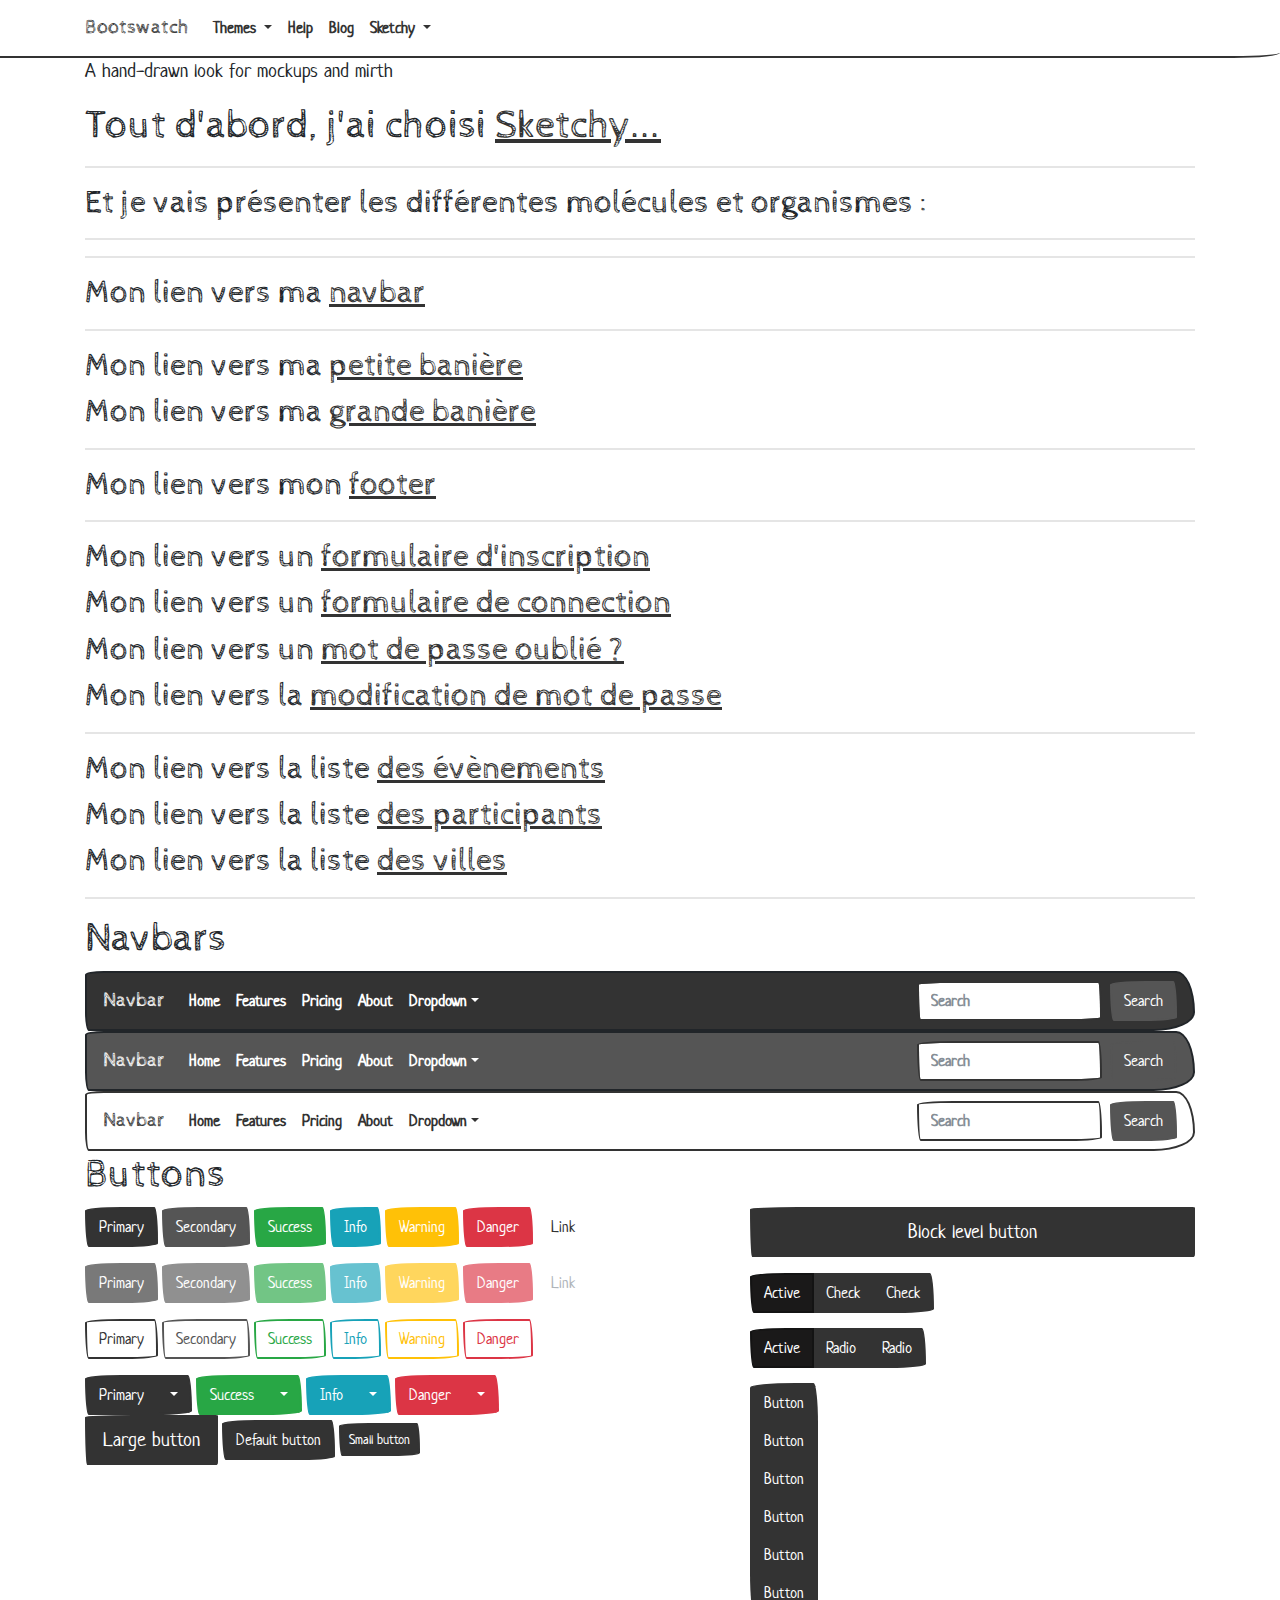
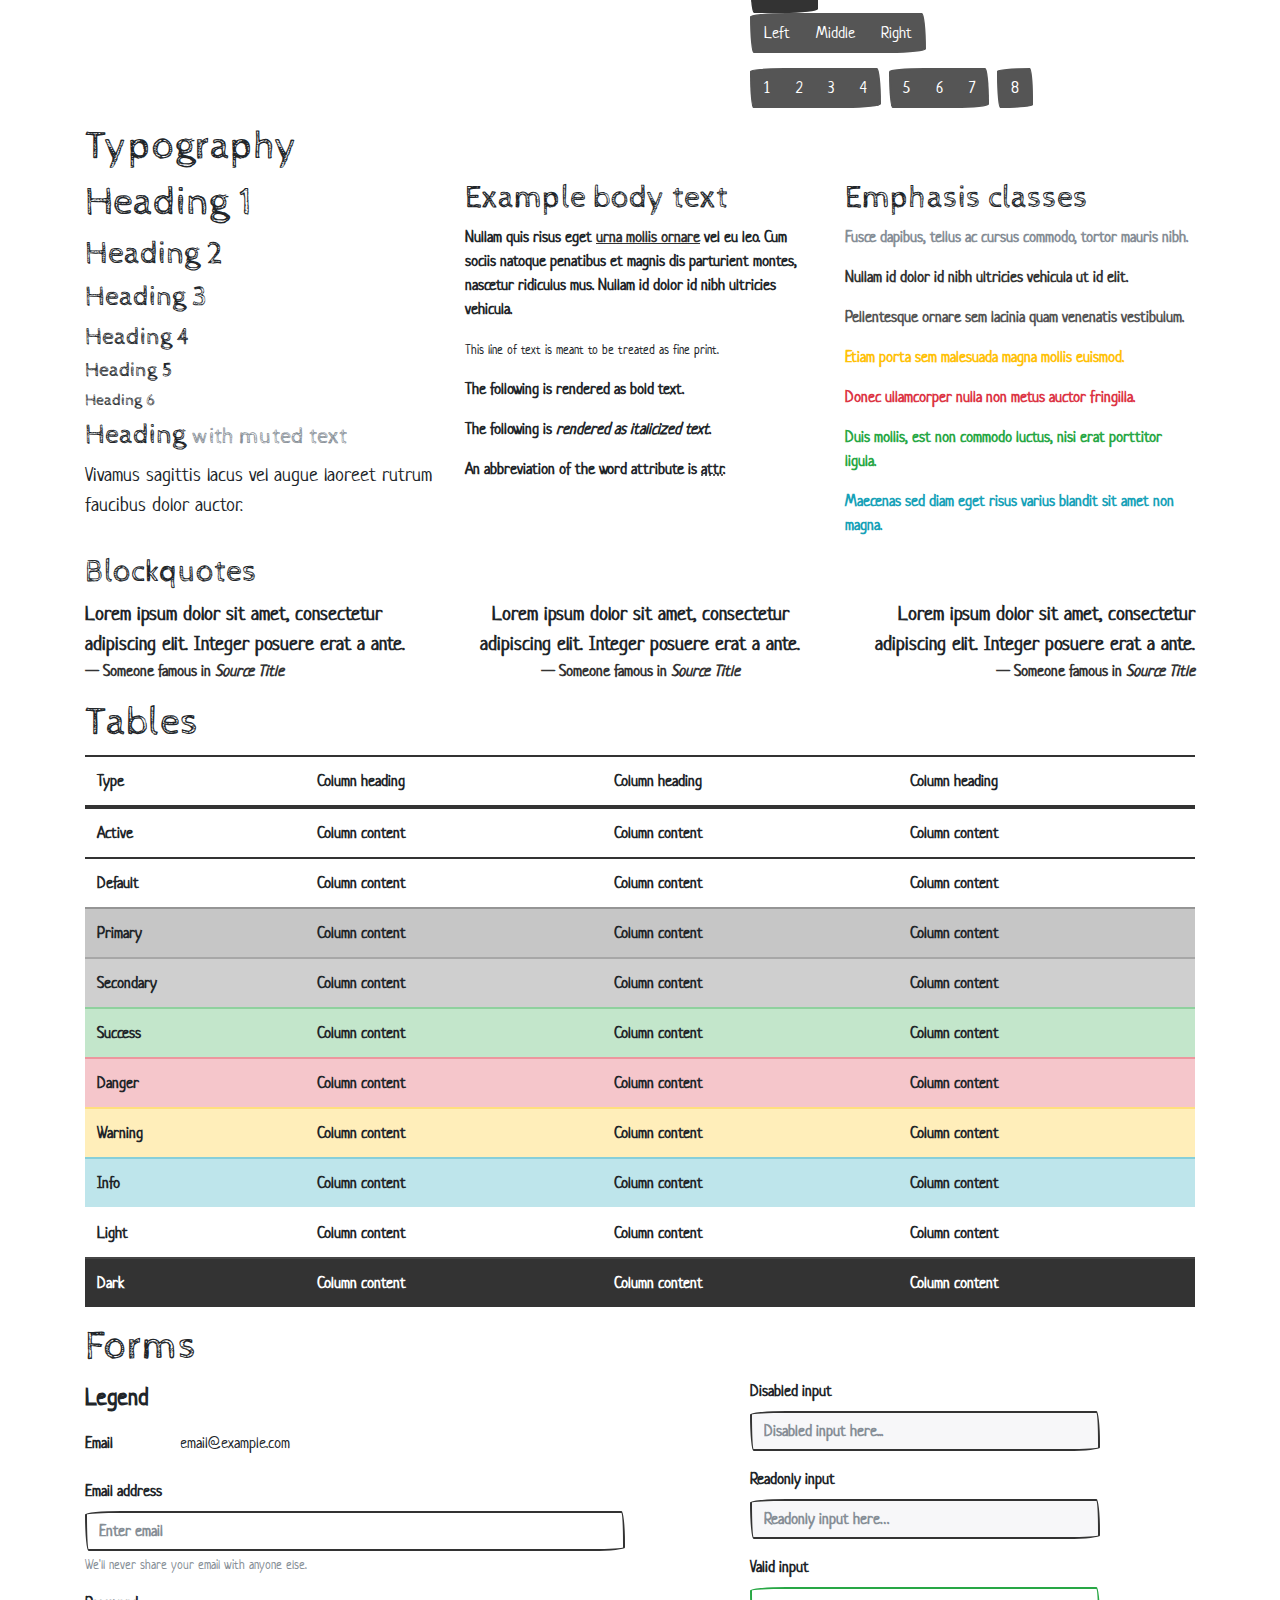
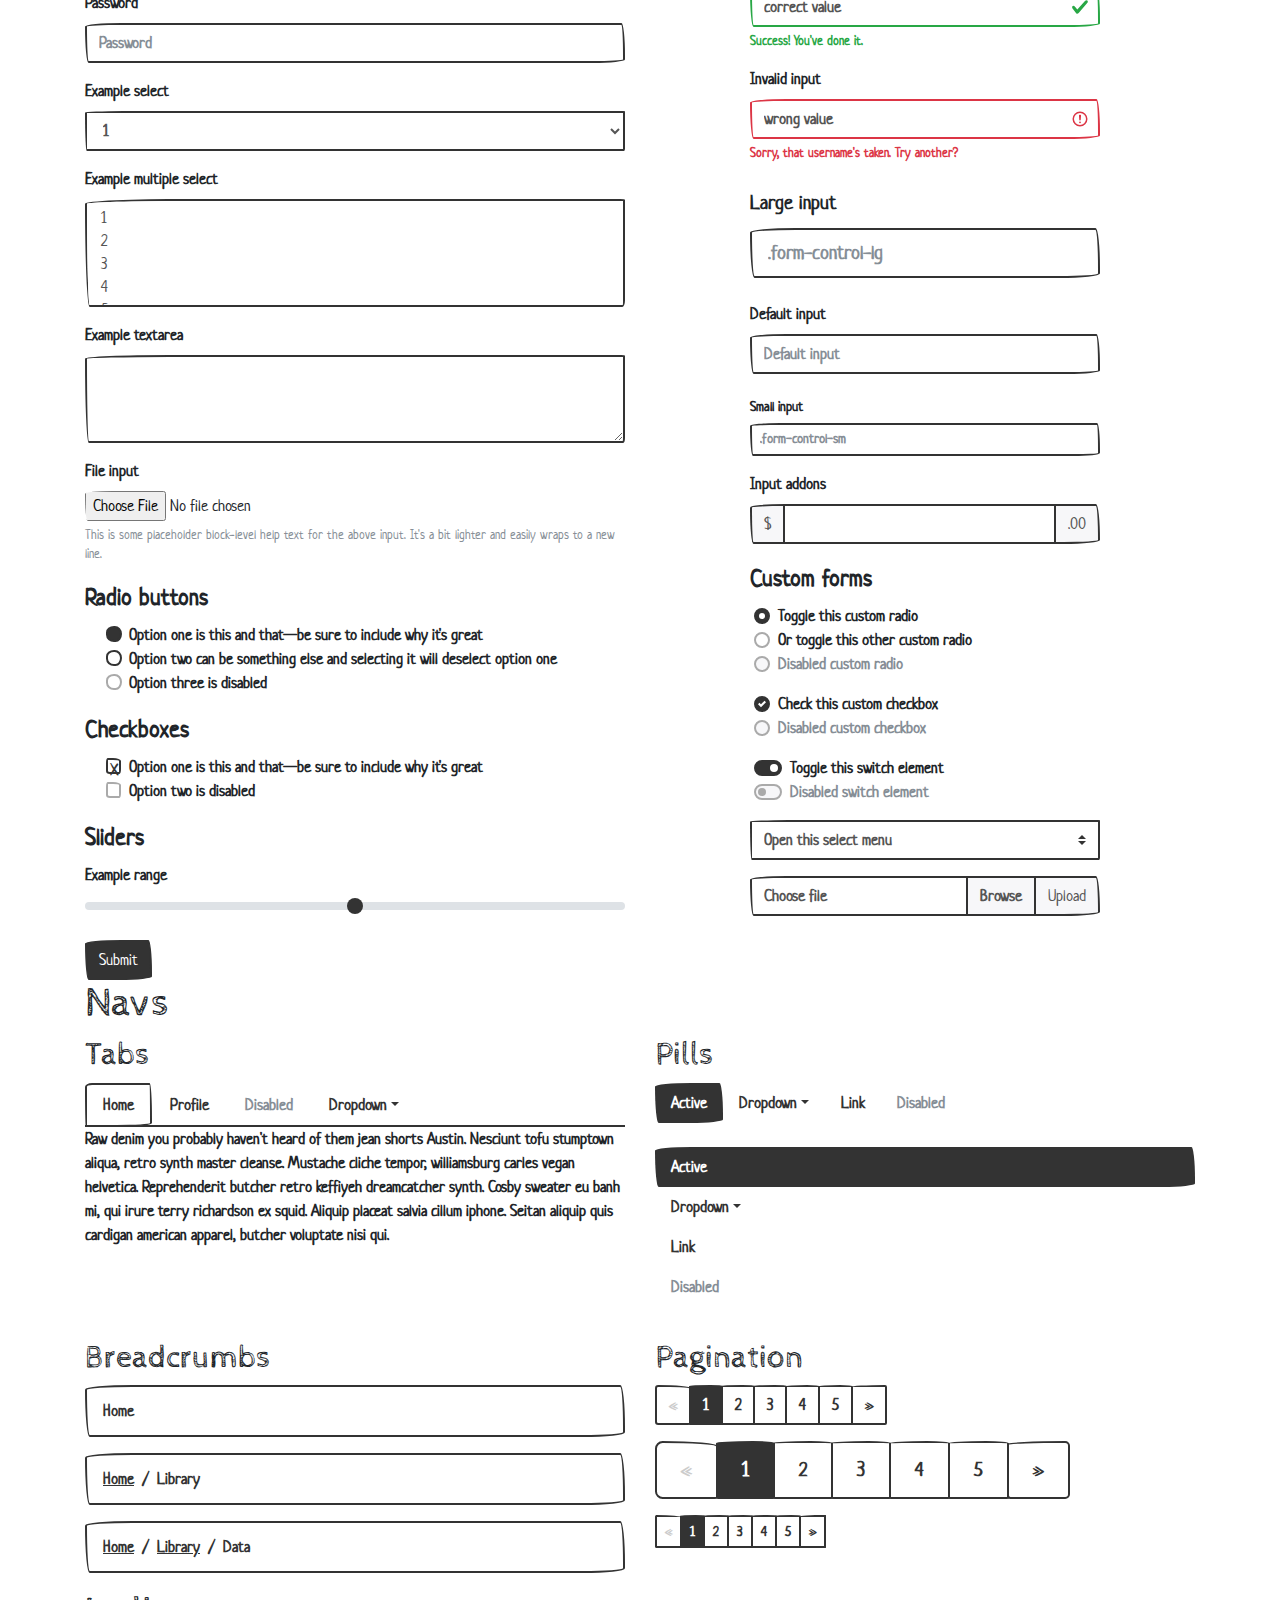
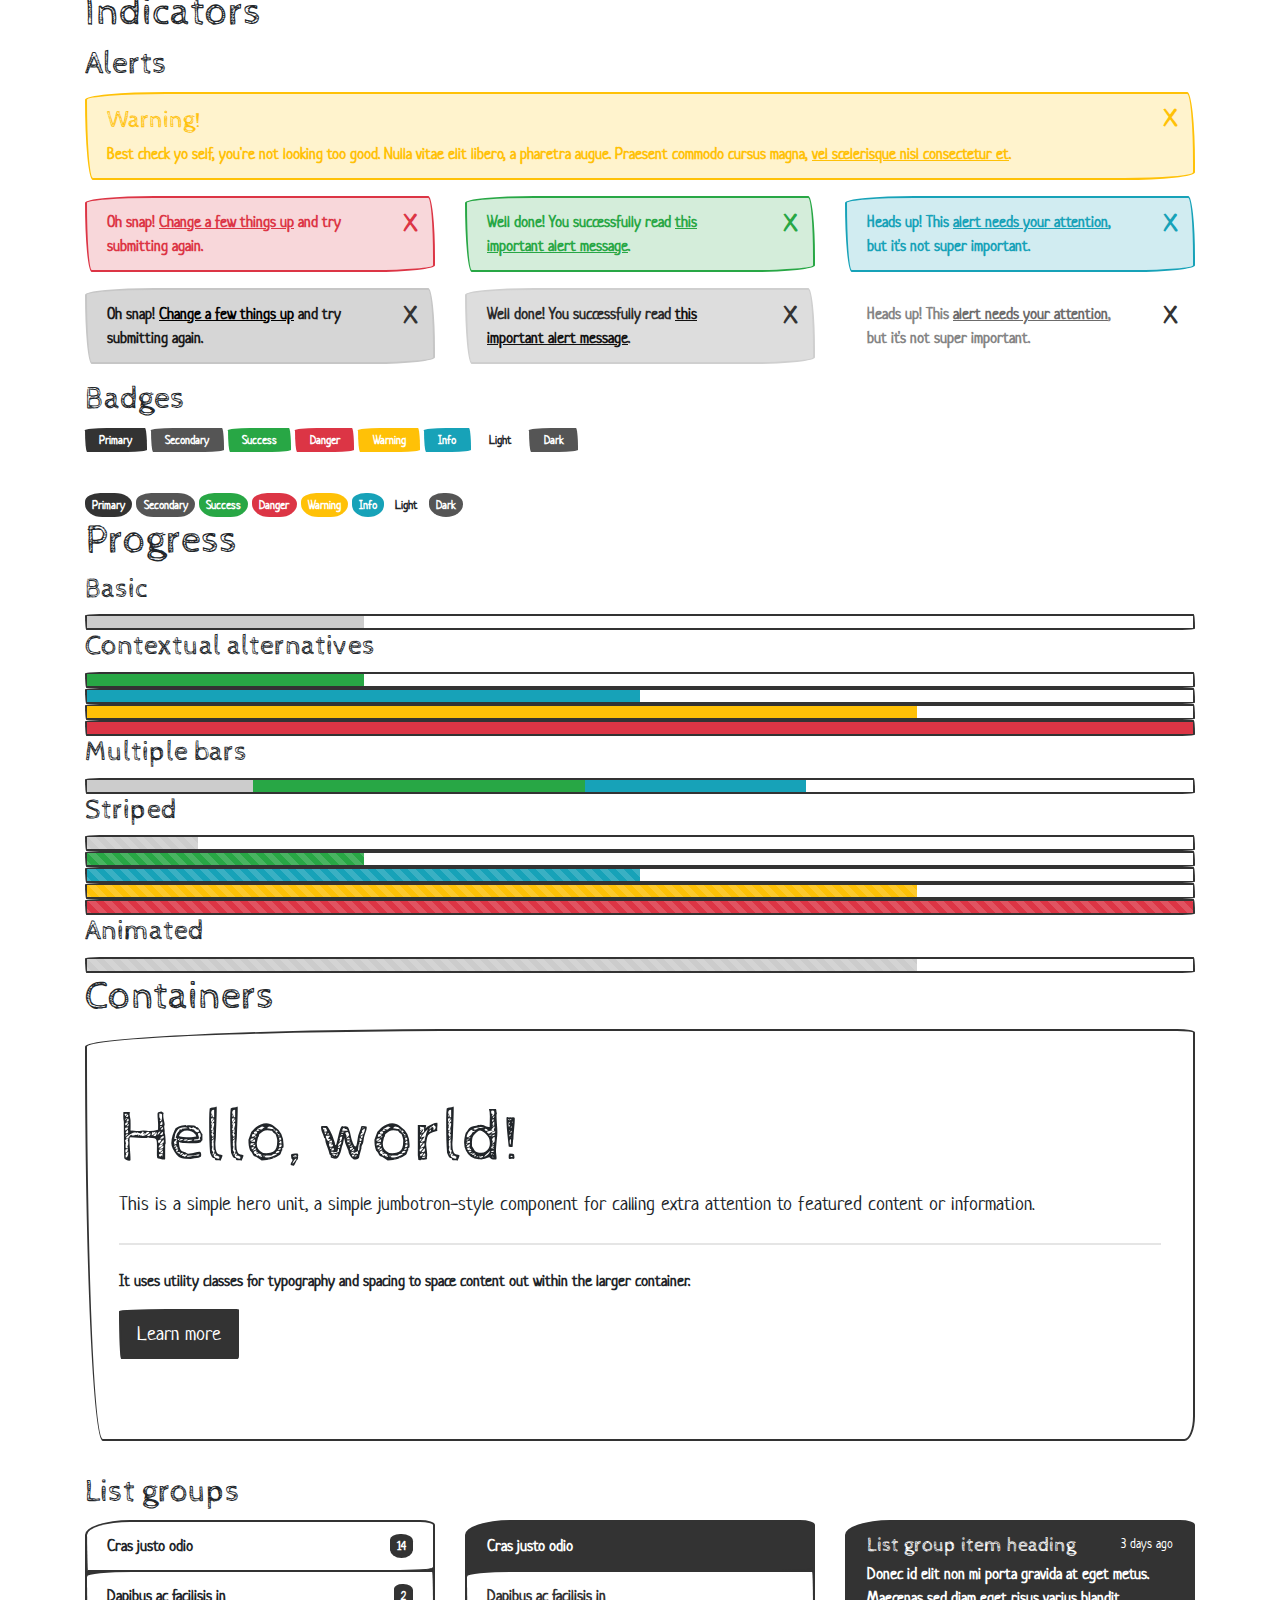
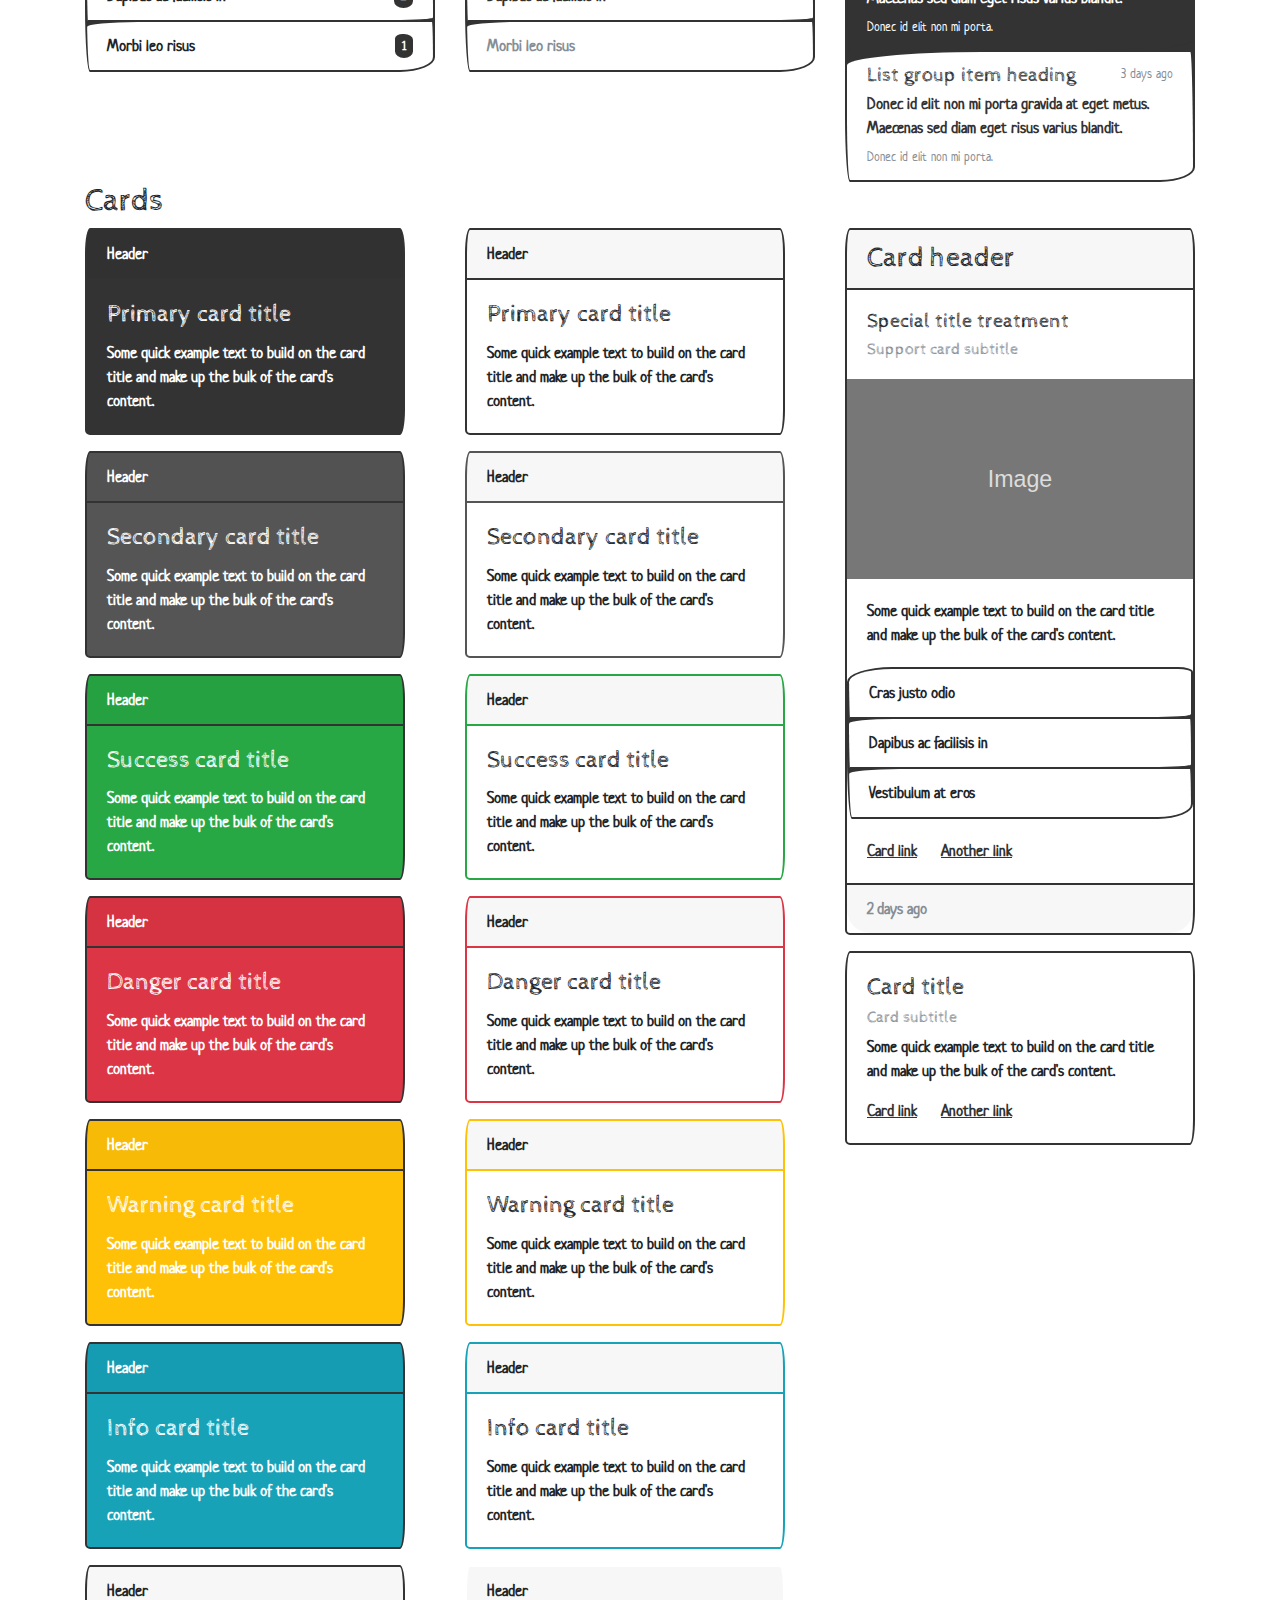
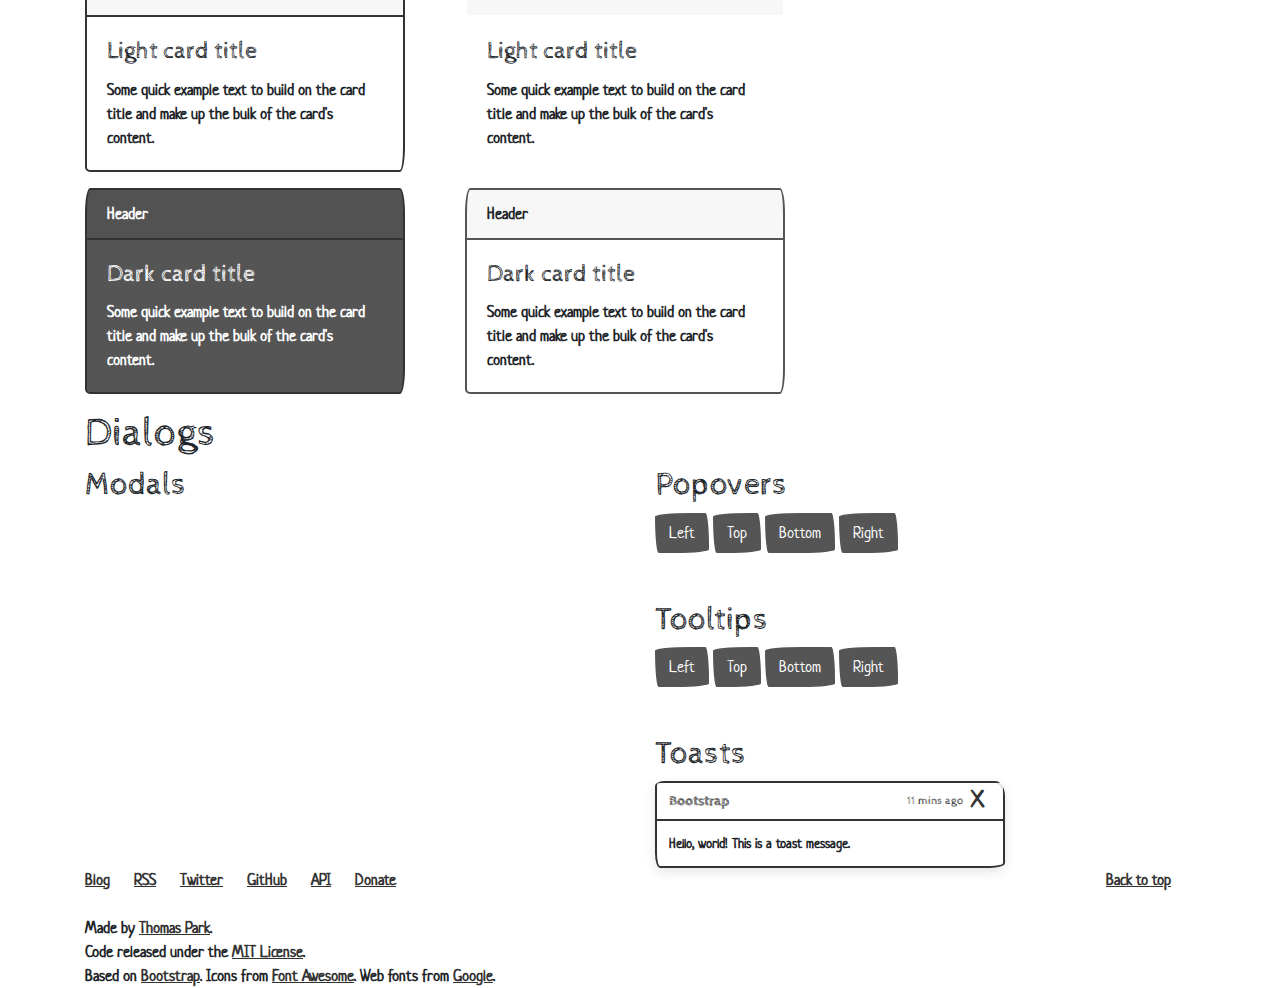
==== commit 764aeed3: "version avec les cards" ====
--- a/index.html
+++ b/index.html
@@ -110,12 +110,20 @@
 
       <hr/>
       <h2>Mon lien vers ma <a href="navbar.html">navbar</a></h2>
-      <h2>Mon lien vers ma <a href="banner.html">banner</a></h2>
+      <hr/>
+      <h2>Mon lien vers ma <a href="banner.html">petite banière</a></h2>
+      <h2>Mon lien vers ma <a href="big_banner.html">grande banière</a></h2>
+      <hr/>
       <h2>Mon lien vers mon <a href="footer.html">footer</a></h2>
+      <hr/>
       <h2>Mon lien vers un <a href="inscription_form.html">formulaire d'inscription</a></h2>
       <h2>Mon lien vers un <a href="connexion_form.html">formulaire de connection</a></h2>
       <h2>Mon lien vers un <a href="forgot_password.html">mot de passe oublié ?</a></h2>
-      <h2>Mon lien vers un <a href="forgot_password.html">modification de mot de passe</a></h2>
+      <h2>Mon lien vers la <a href="forgot_password.html">modification de mot de passe</a></h2>
+      <hr/>
+      <h2>Mon lien vers la liste <a href="events_cards.html">des évènements</a></h2>
+      <h2>Mon lien vers la liste <a href="attendees_cards.html">des participants</a></h2>
+      <h2>Mon lien vers la liste <a href="cities_cards.html">des villes</a></h2>
       <hr/>
 
       <!-- Navbar
--- a/style.css
+++ b/style.css
@@ -8,6 +8,15 @@
   height: 370px;
 }
 
+.my-big_banner {
+  background-image: linear-gradient(rgba(0, 0, 0, 0.2), rgba(0, 0, 0, 0.2)), url('https://cdn.pixabay.com/photo/2020/08/08/20/19/wave-5473869_960_720.jpg');
+  background-position: center;
+  background-repeat: no-repeat;
+  background-size: cover;
+  position: relative;
+  background-attachment: fixed;
+  height: 600px;
+}
 
 <!--   Footer   -->
 
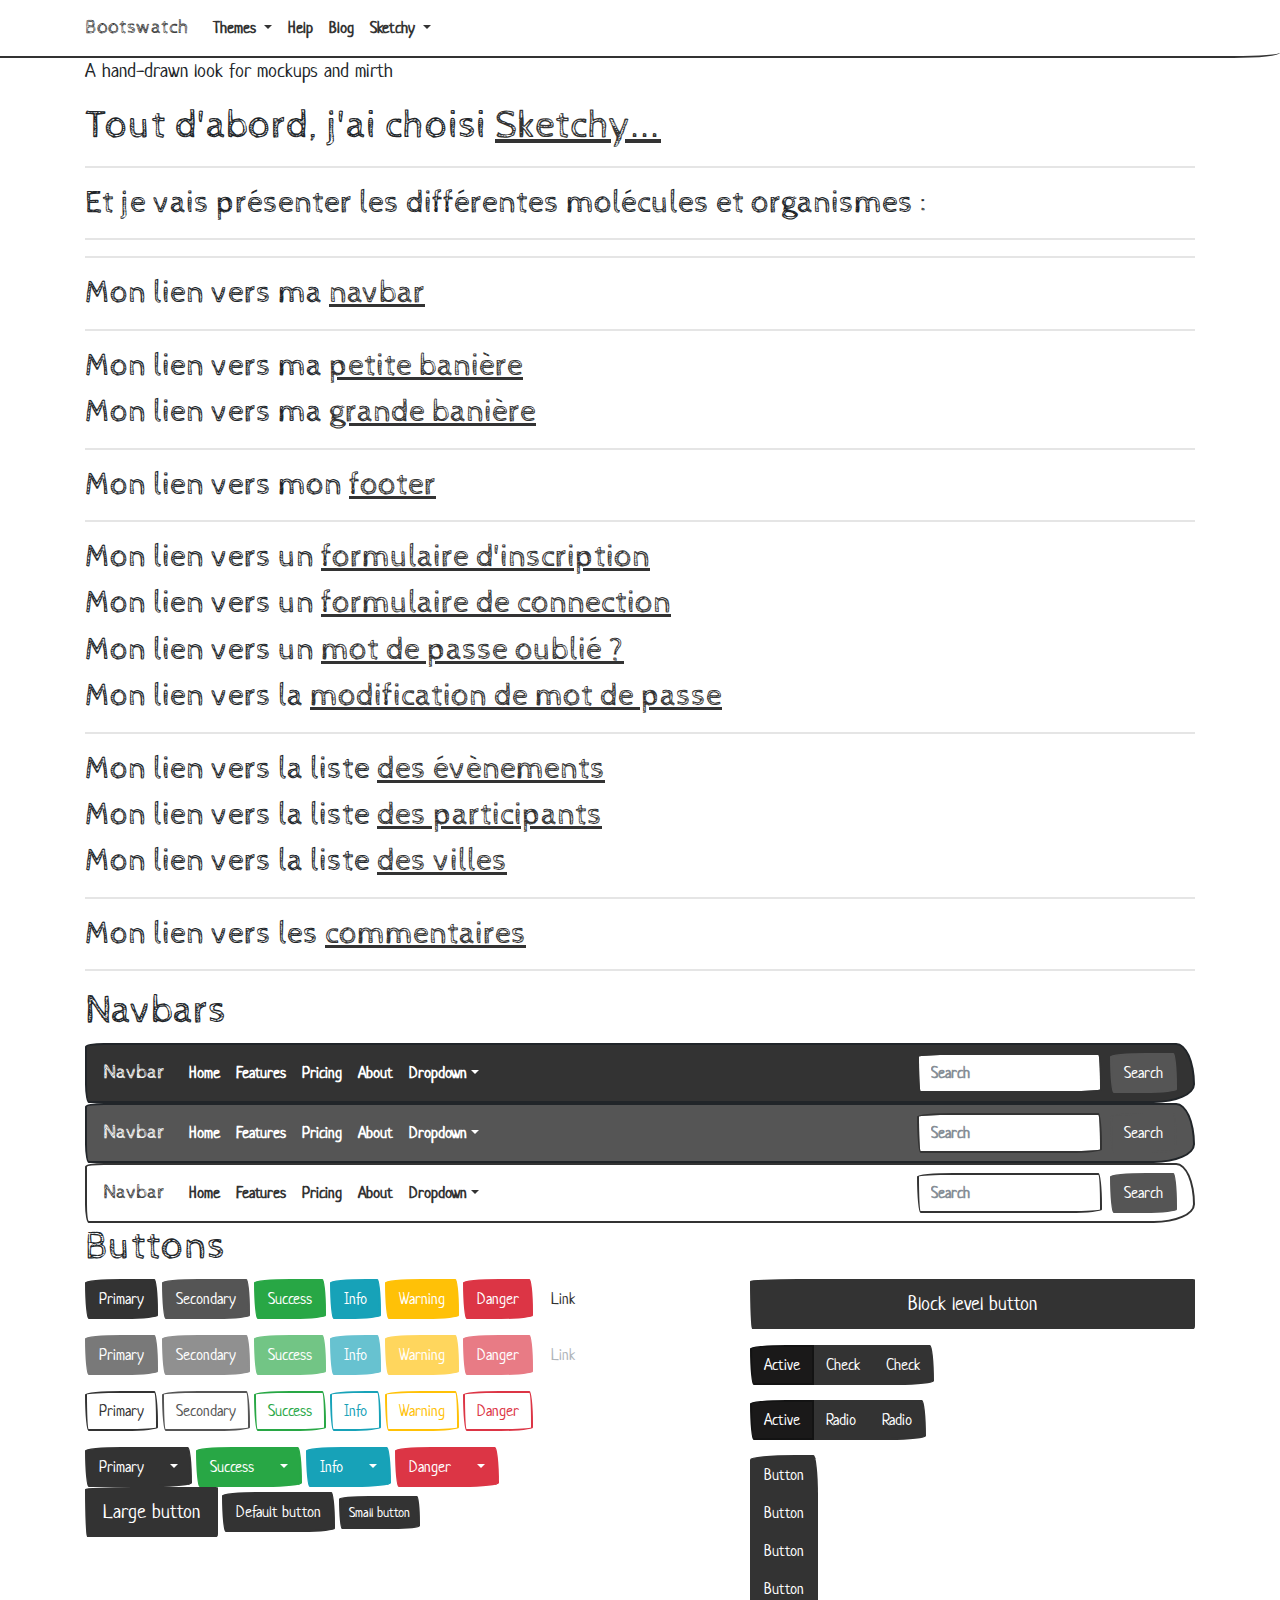
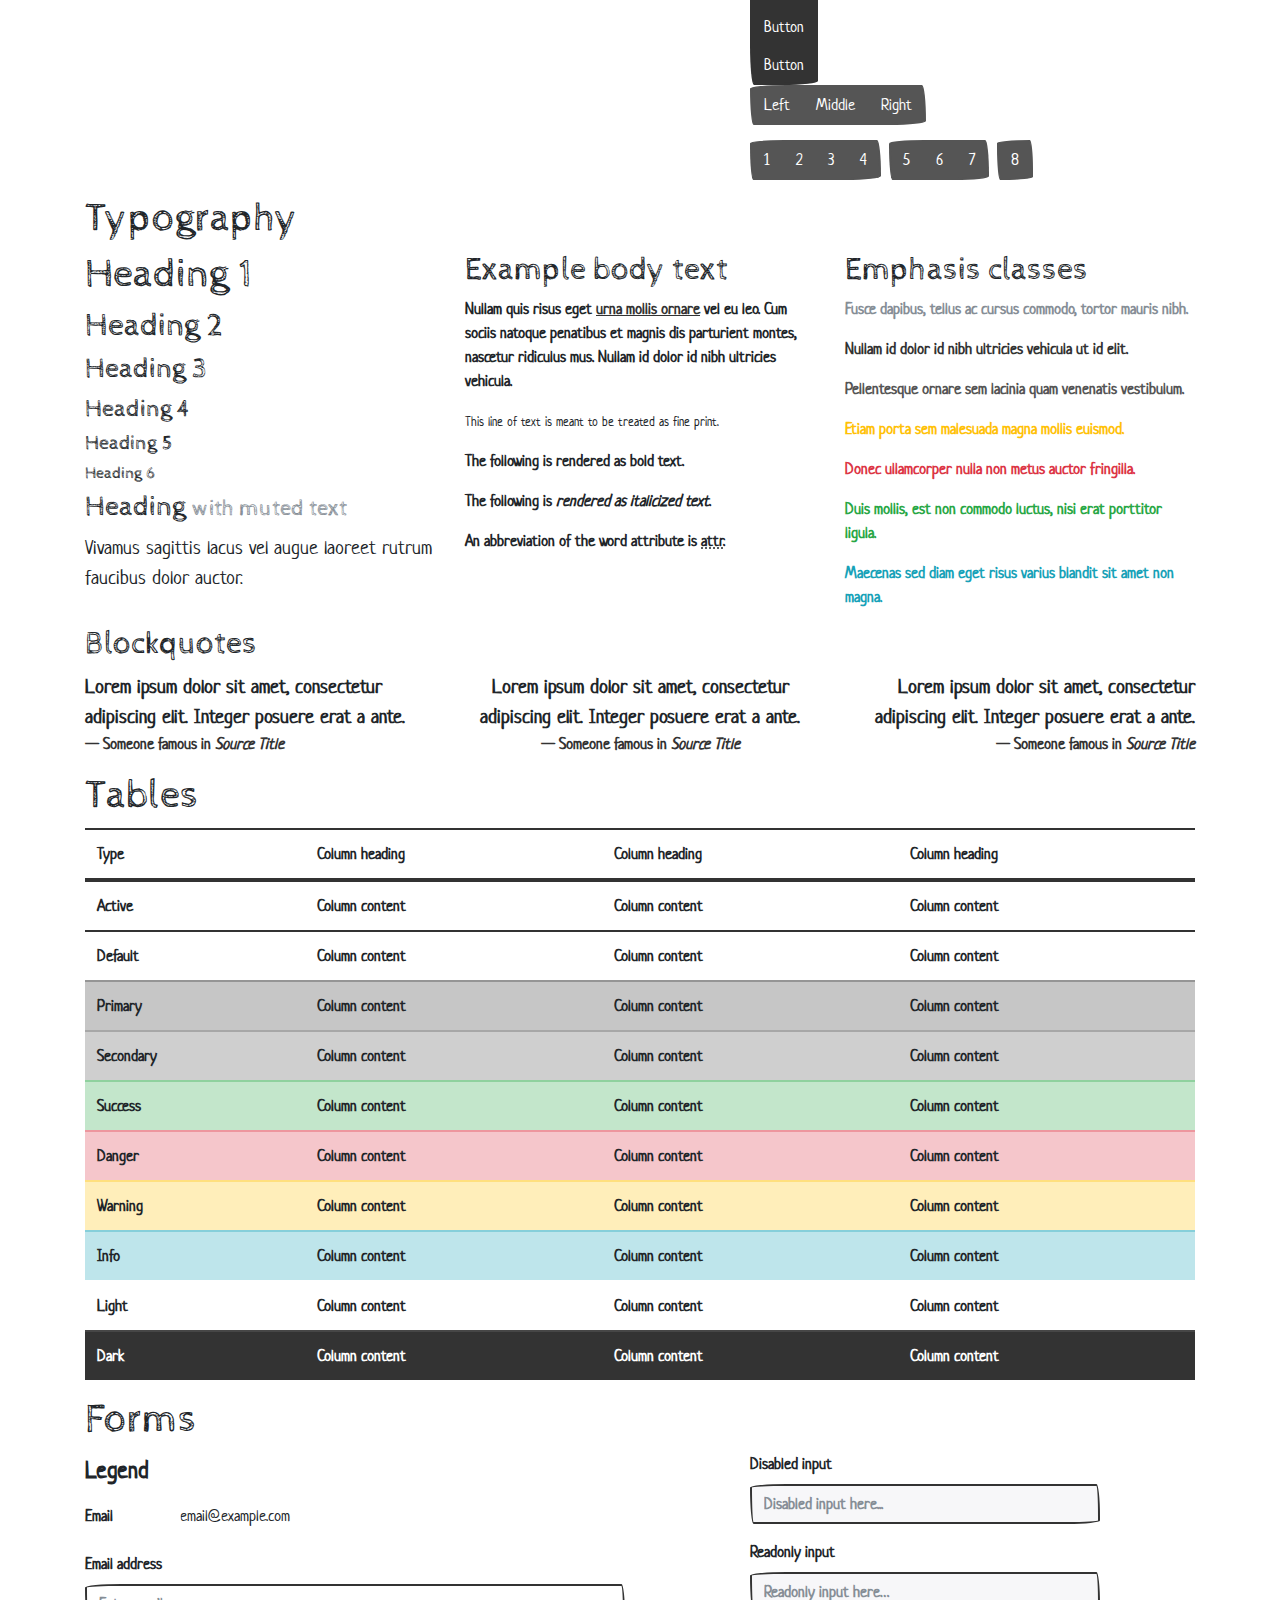
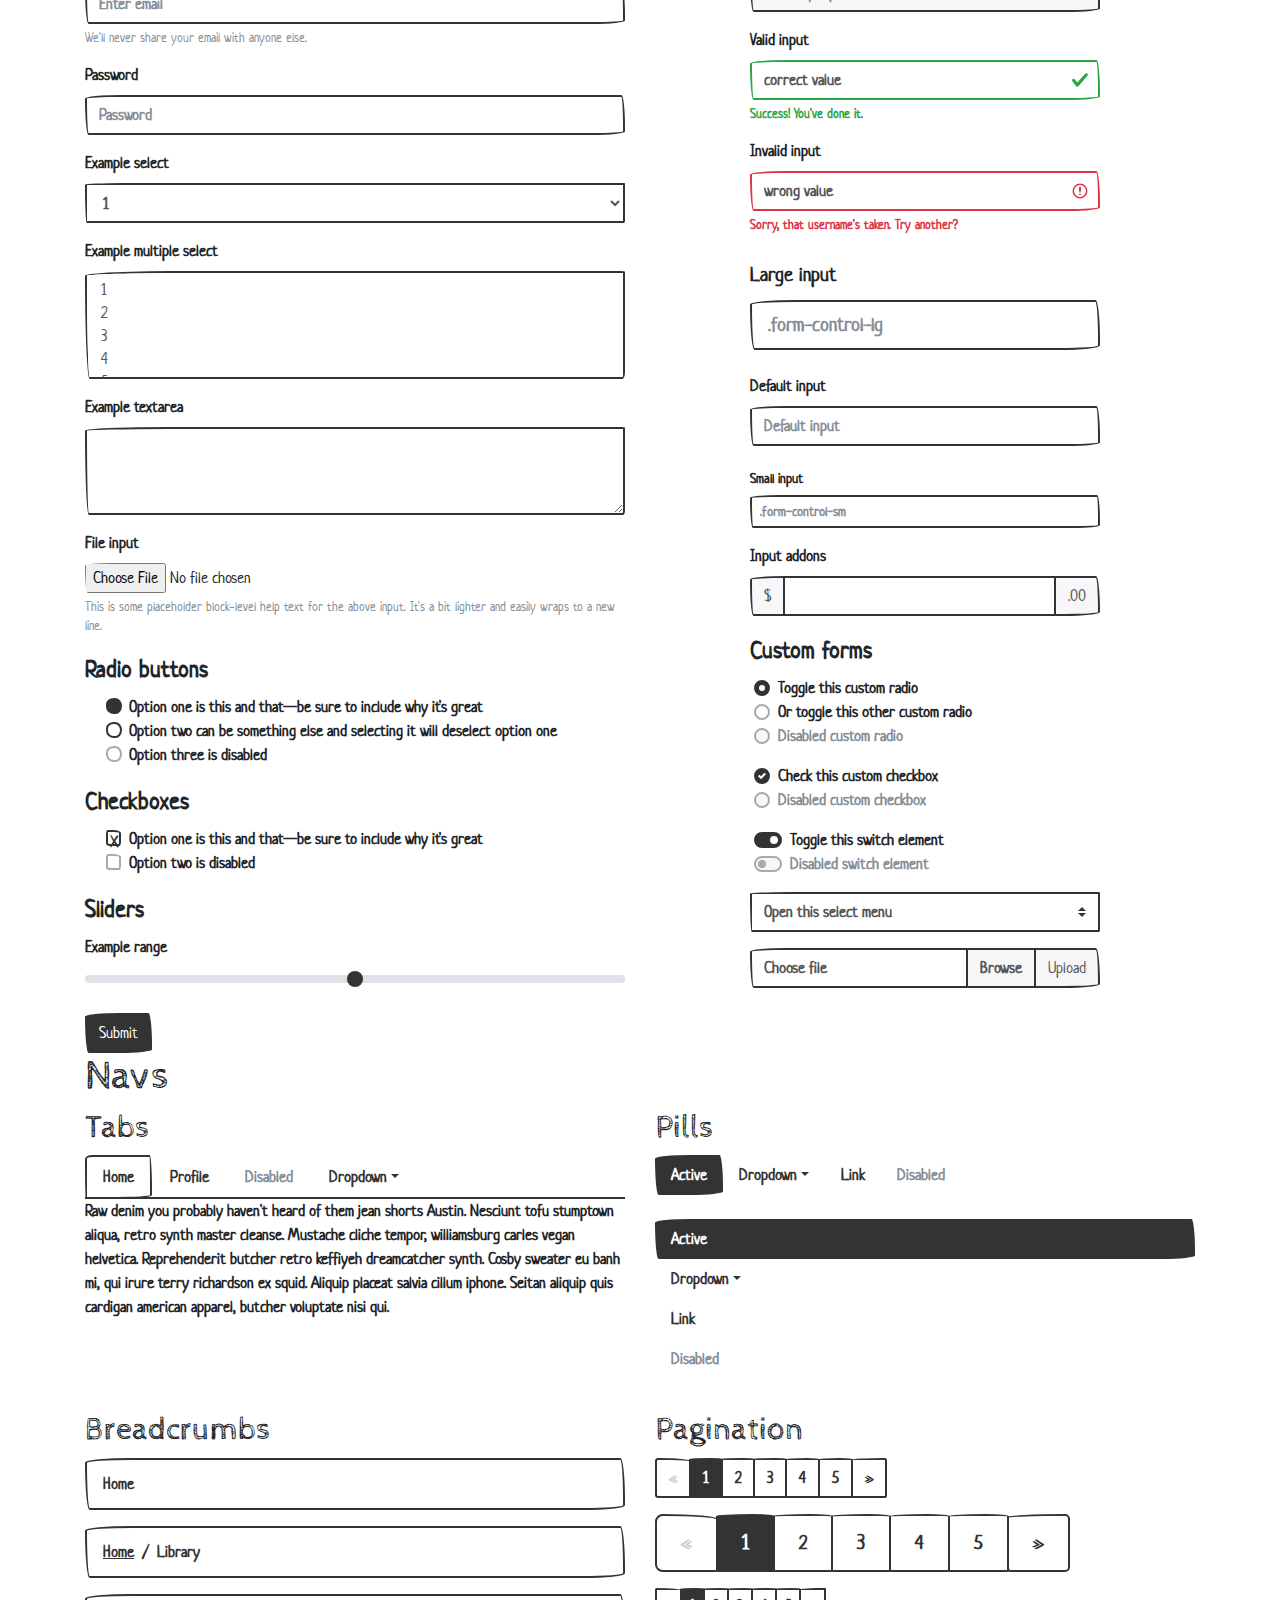
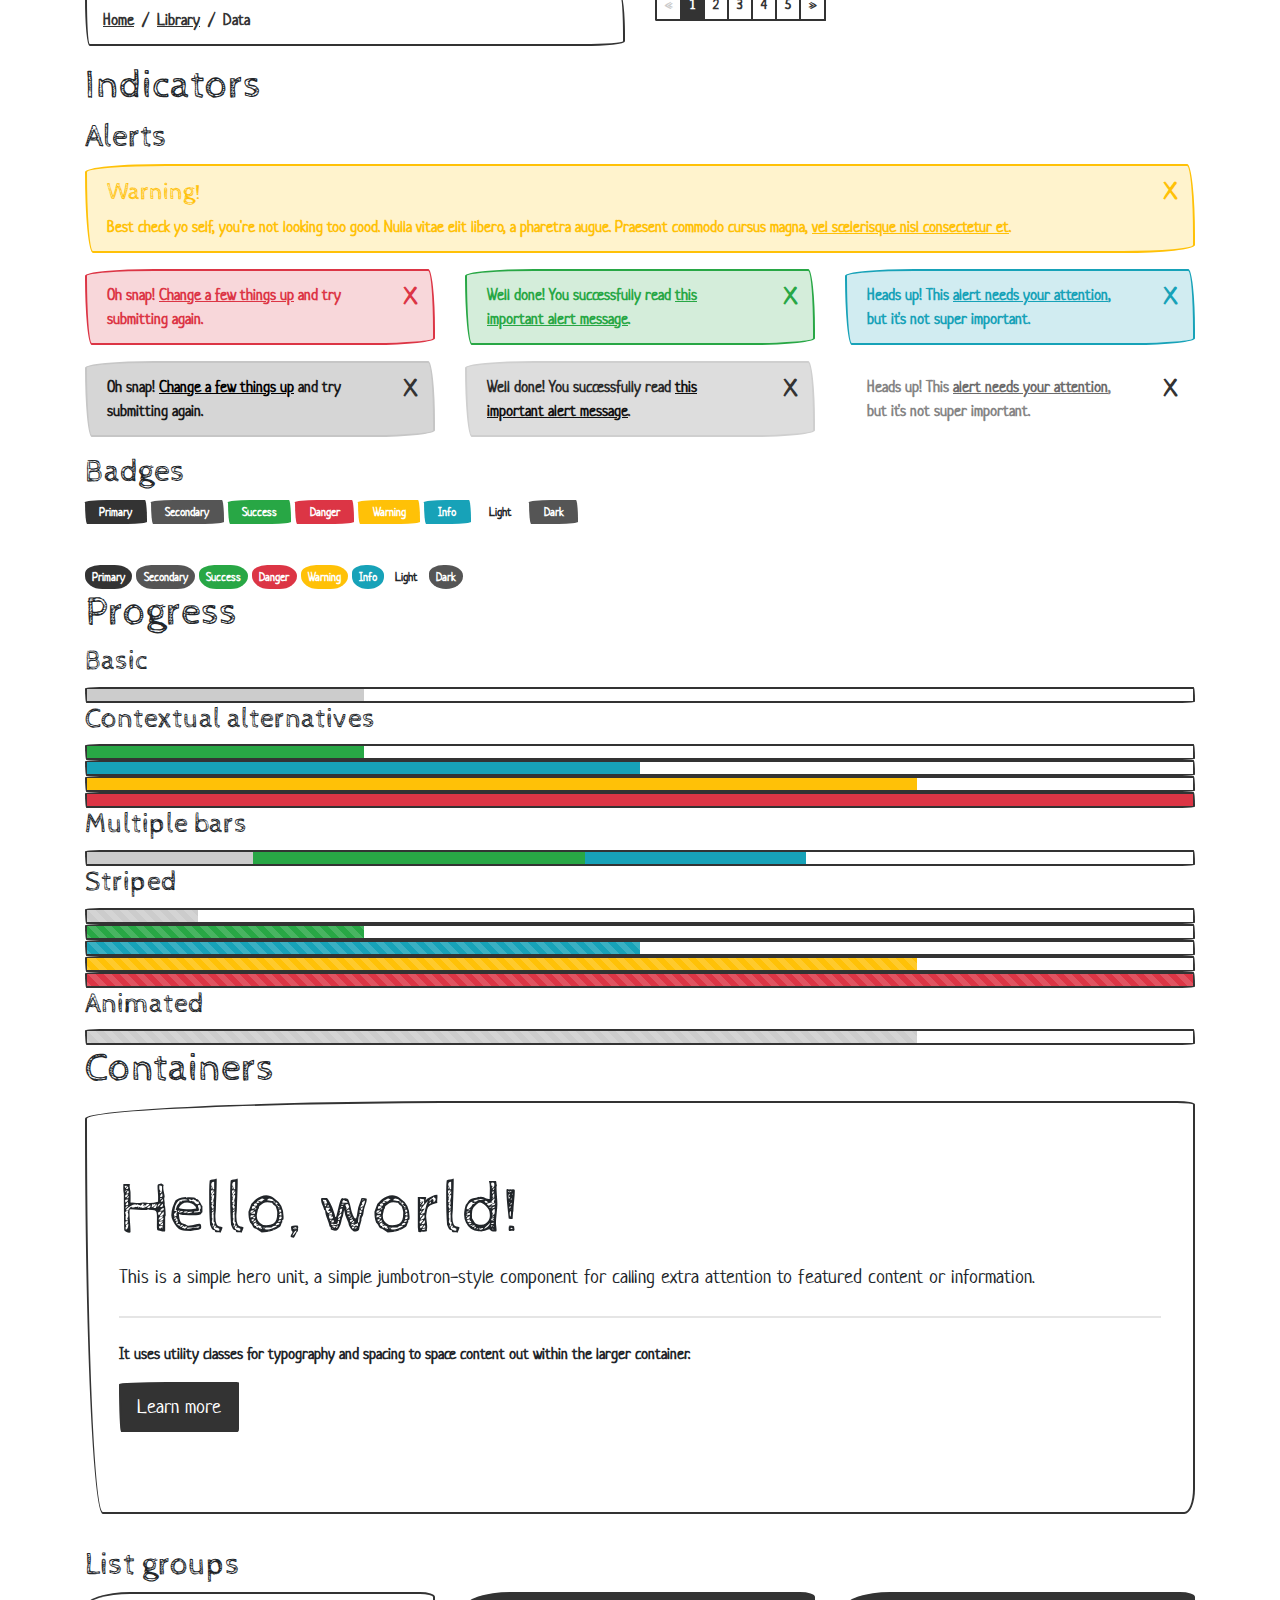
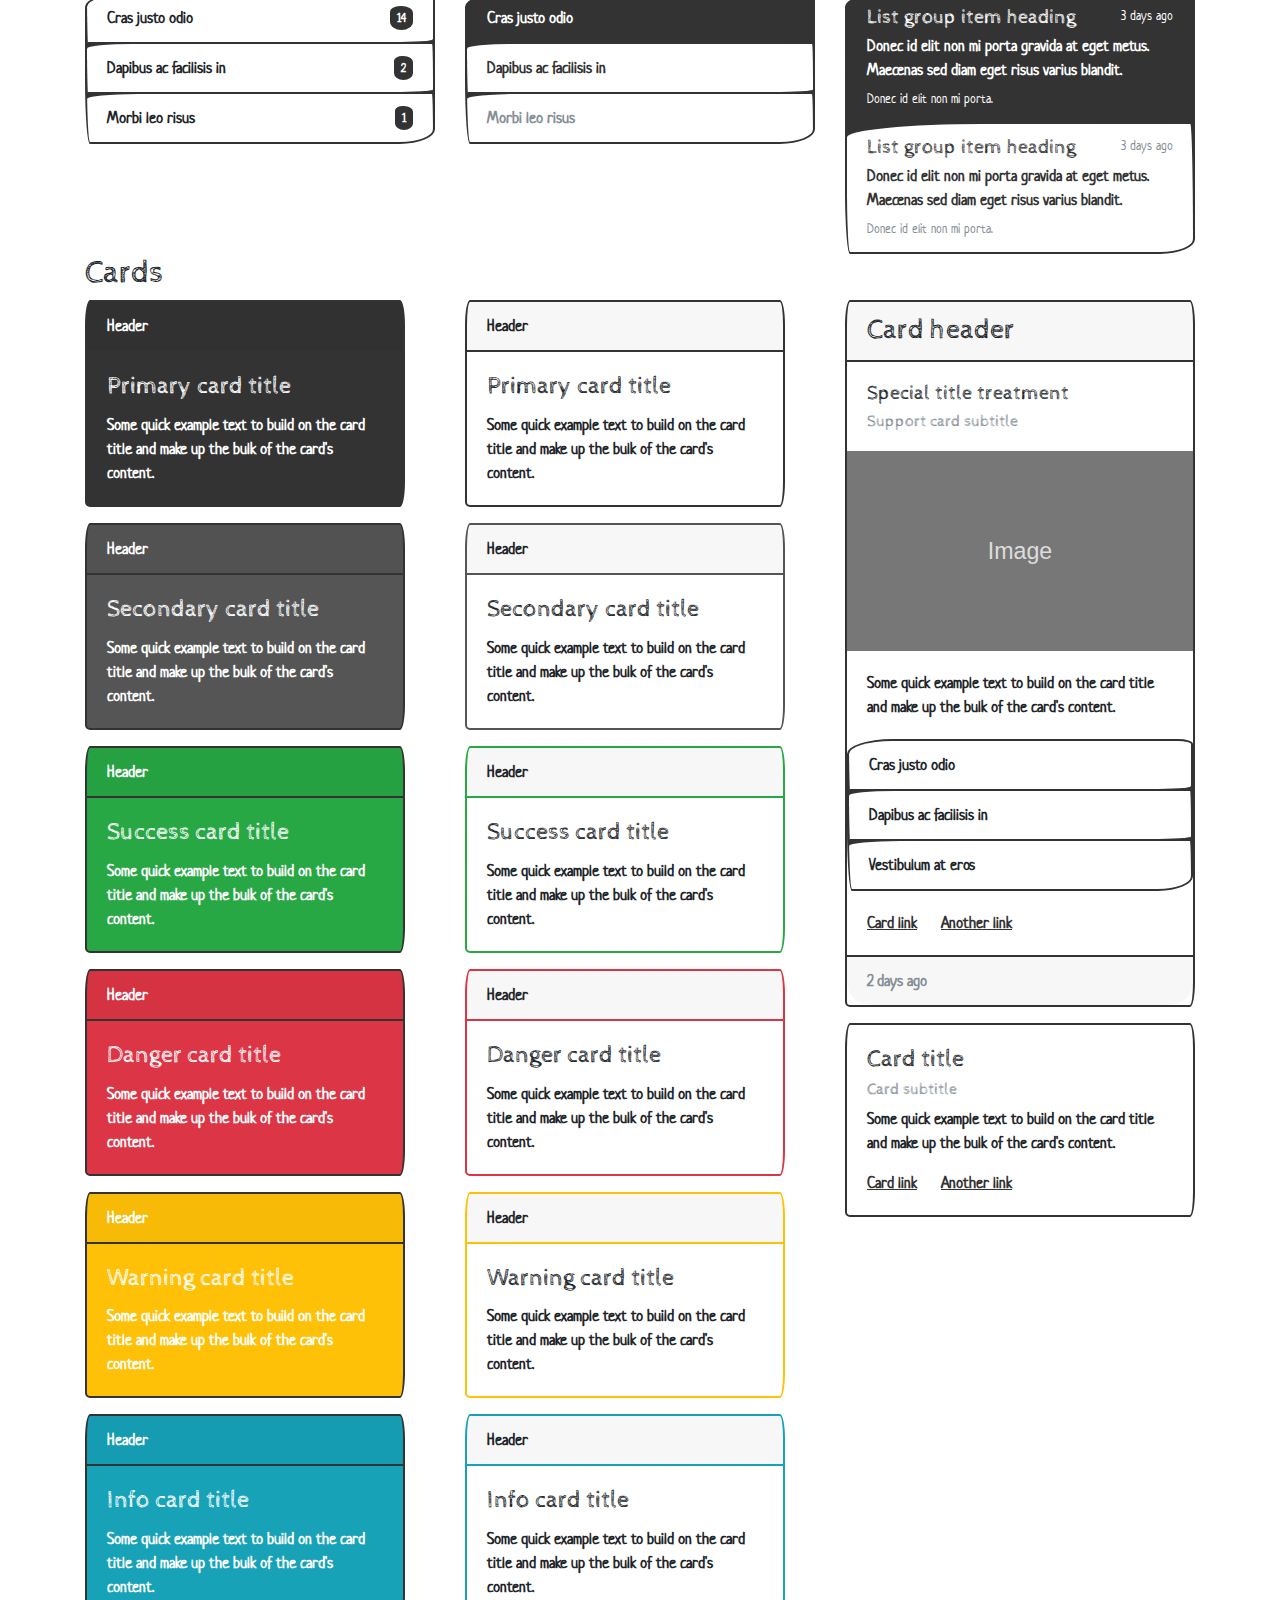
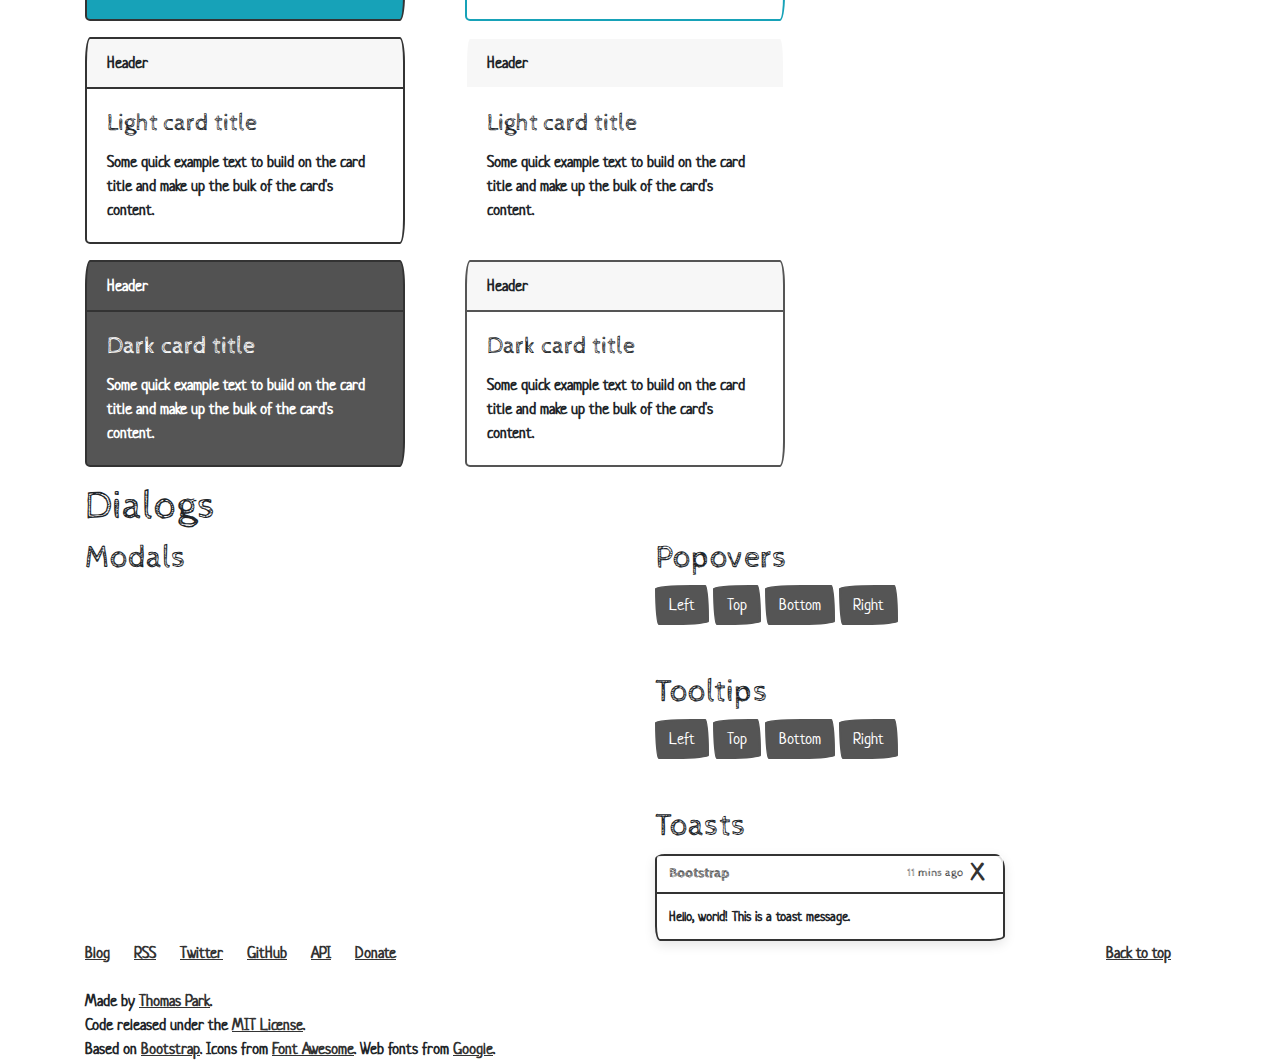
==== commit 3246657a: "Ajout des commentaires" ====
--- a/index.html
+++ b/index.html
@@ -124,6 +124,8 @@
       <h2>Mon lien vers la liste <a href="events_cards.html">des évènements</a></h2>
       <h2>Mon lien vers la liste <a href="attendees_cards.html">des participants</a></h2>
       <h2>Mon lien vers la liste <a href="cities_cards.html">des villes</a></h2>
+      <hr/>
+      <h2>Mon lien vers les <a href="comments.html">commentaires</a></h2>
       <hr/>
 
       <!-- Navbar
